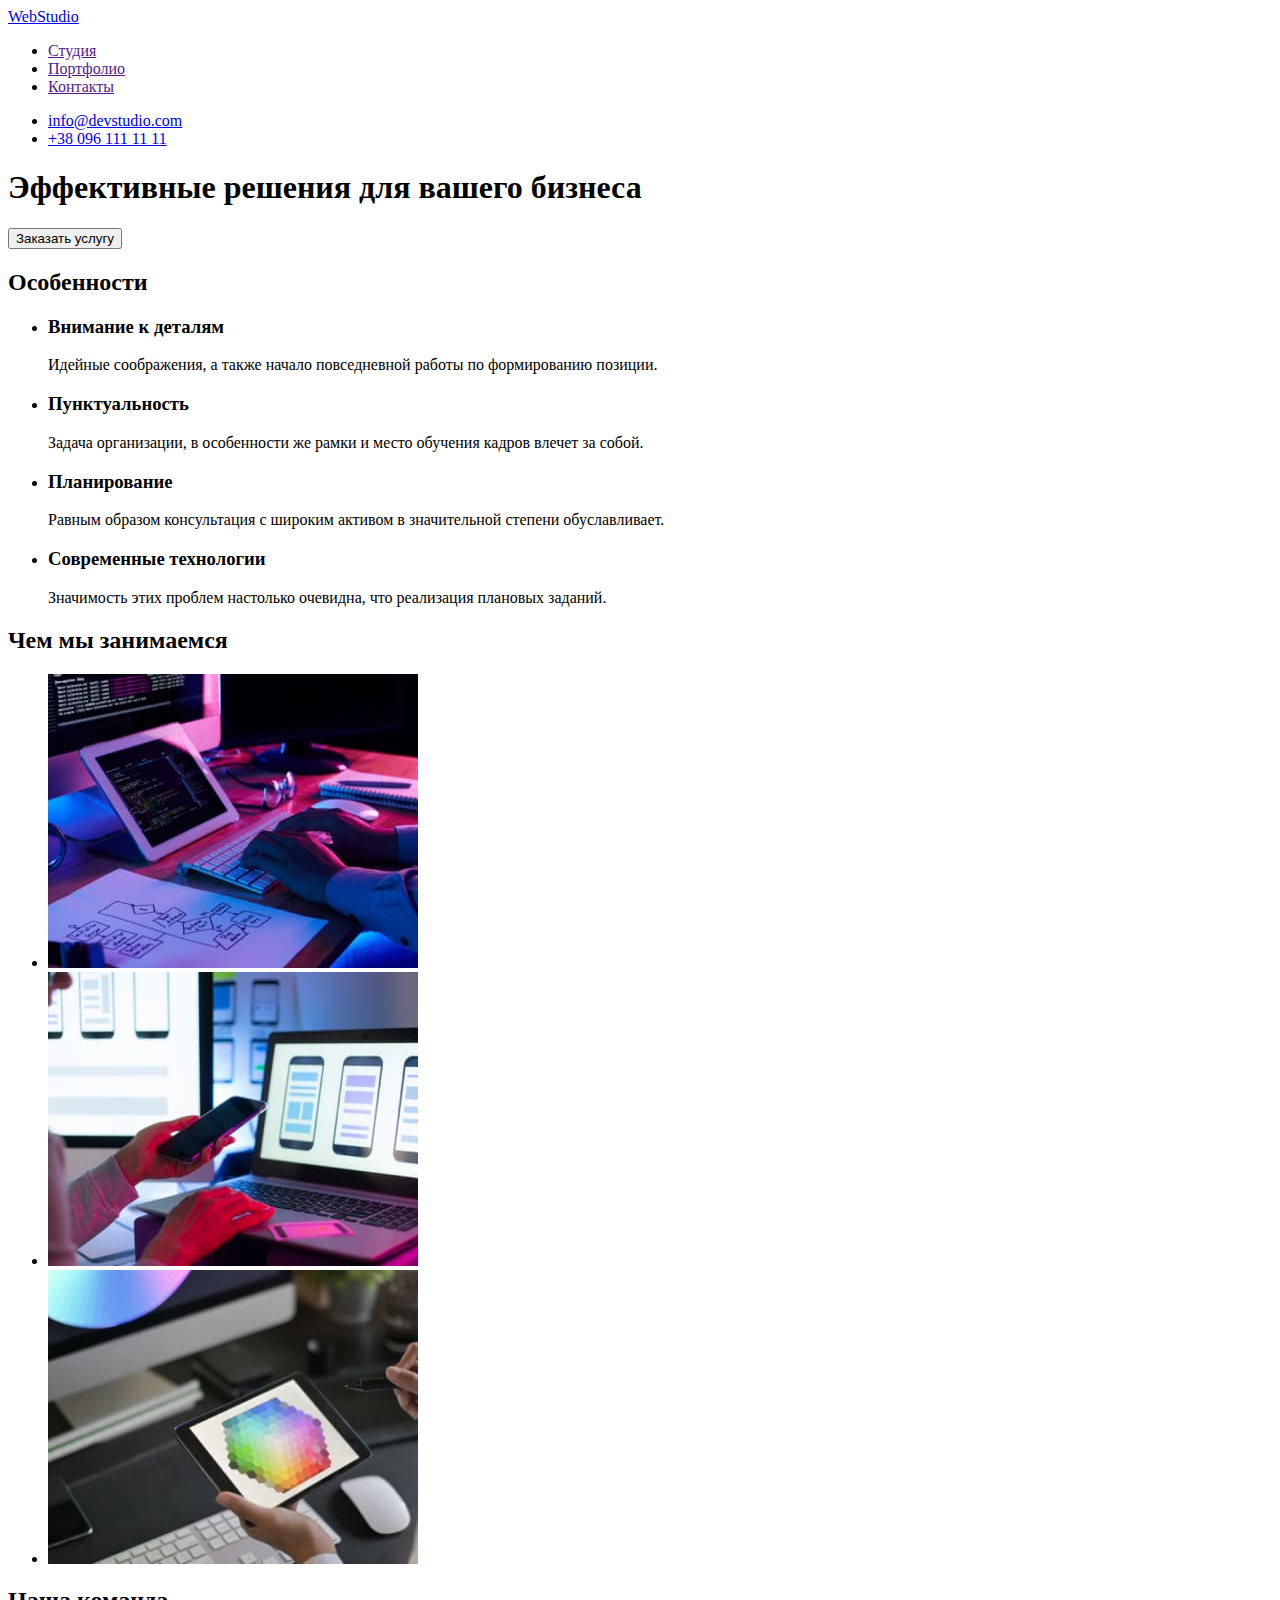
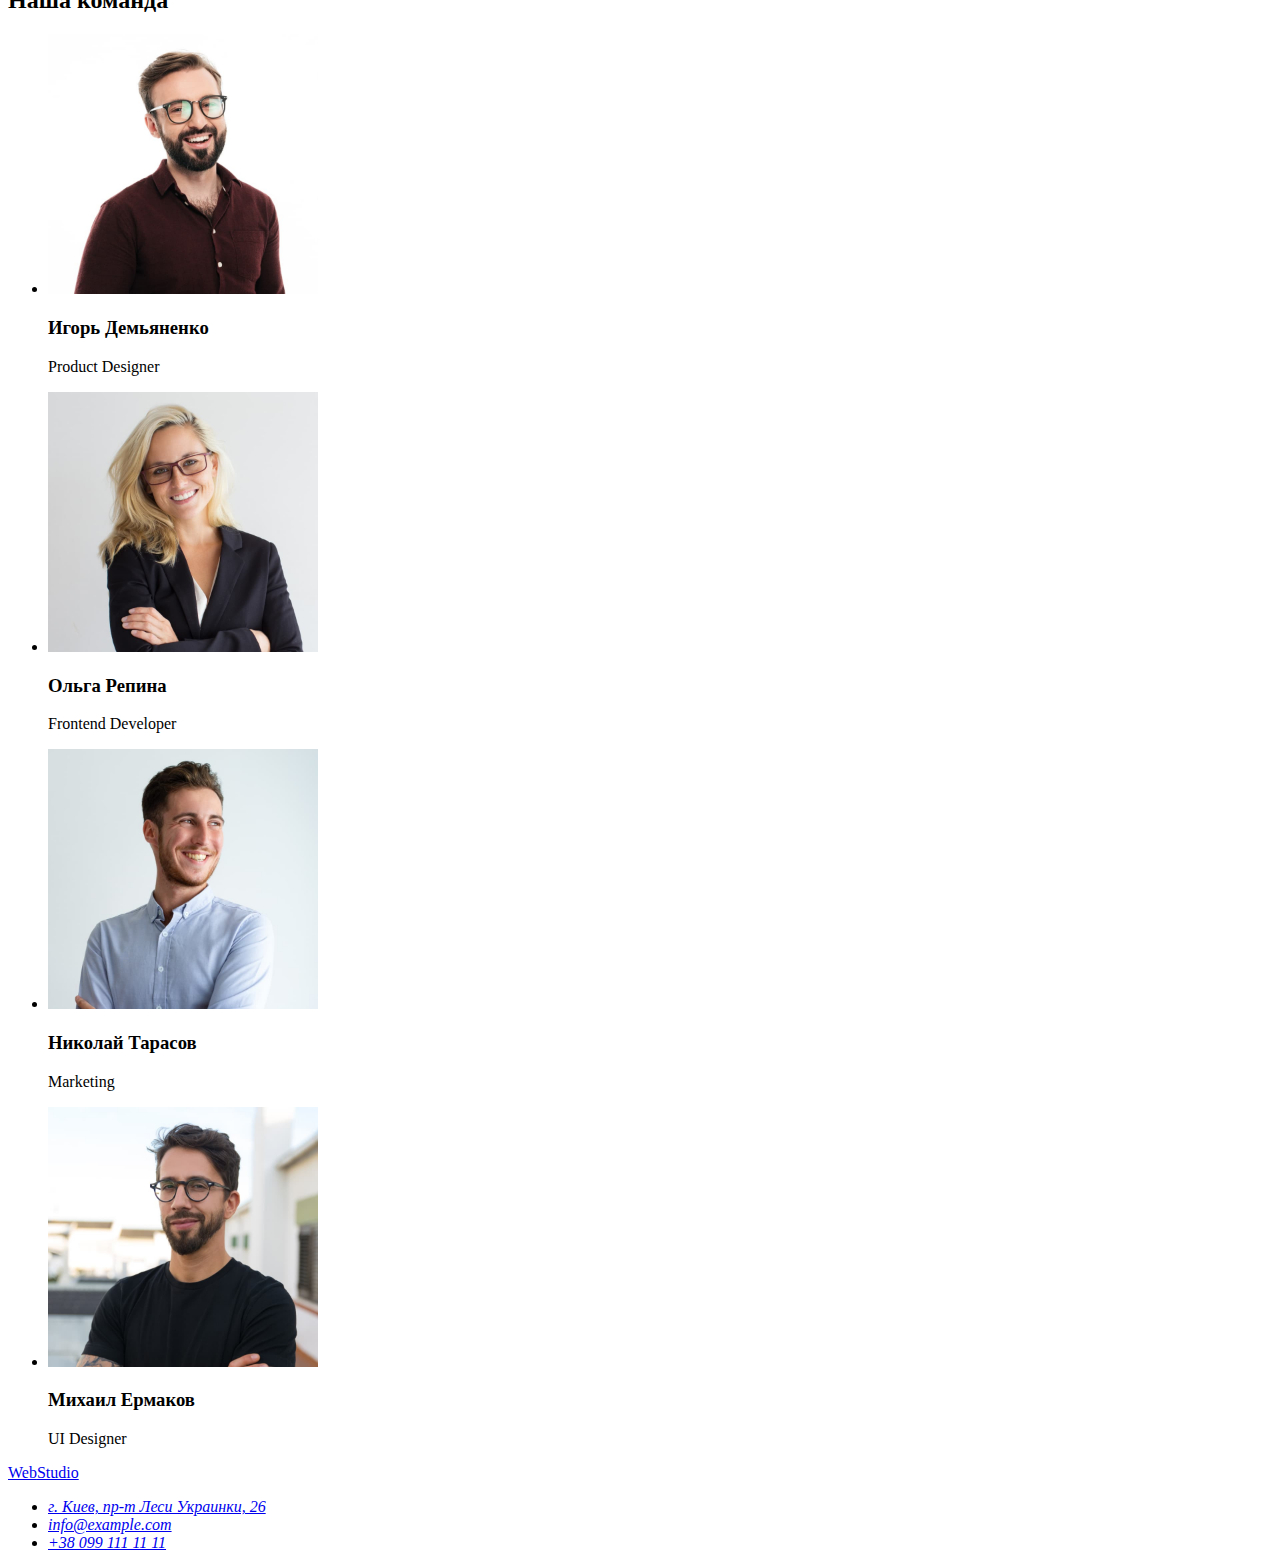
==== index.html @ dc8a2644 "clone repo and create css file" ====
<!DOCTYPE html>
<html lang="ru">
<head>
    <meta charset="UTF-8">
    <meta http-equiv="X-UA-Compatible" content="IE=edge">
    <meta name="viewport" content="width=device-width, initial-scale=1.0">
    <link rel="stylesheet" href="prettier.json">
    <title>Web Studio</title>
</head>
<body>
    <header> 
        <nav>
            <a href="./index.html"><span>Web</span>Studio</a>
            <ul>
                <li><a href="">Студия</a></li>
                <li><a href="">Портфолио</a></li>
                <li><a href="">Контакты</a></li>
            </ul>
        </nav>
        <ul>
            <li><a href="mailto:info@devstudio.com">info@devstudio.com</a></li>
            <li><a href="tel:+380961111111">+38 096 111 11 11</a></li>
        </ul>
    </header>
    <main>
        <section>
            <h1>Эффективные решения для вашего бизнеса</h1>
            <button type="button">Заказать услугу</button>
        </section>
        <section>
            <h2>Особенности</h2>
            <ul>
                <li>
                    <h3>Внимание к деталям</h3>
                    <p>Идейные соображения, а также начало повседневной работы по формированию позиции.</p>
                </li>
                <li>
                    <h3>Пунктуальность</h3>
                    <p>Задача организации, в особенности же рамки и место обучения кадров влечет за собой.</p>
                </li>
                <li>
                    <h3>Планирование</h3>
                    <p>Равным образом консультация с широким активом в значительной степени обуславливает.</p>
                </li>
                <li>
                    <h3>Современные технологии</h3>
                    <p>Значимость этих проблем настолько очевидна, что реализация плановых заданий.</p>
                </li>
            </ul>
        </section>
        <section>
            <h2>Чем мы занимаемся</h2>
            <ul>
                <li><img src="./images/img.jpg" alt="вычисления на планшете" width="370"></li>
                <li><img src="./images/img2.jpg" alt="фоткаем клавиатуру с телефона" width="370" ></li>
                <li><img src="./images/img1.jpg" alt="пентагонная палитра на планшете" width="370"></li>
            </ul>
        </section>
        <section>
            <h2>Наша команда</h2>
            <ul>
                <li>
                    <img src="./images/igor.jpg" width="270" alt="Игорь">
                    <h3>Игорь Демьяненко</h3>
                    <p lang="en">Product Designer</p>
                </li>
                <li>
                    <img src="./images/olya.jpg" width="270" alt="Оля">
                    <h3>Ольга Репина</h3>
                    <p lang="en">Frontend Developer</p>
                </li>
                <li>
                    <img src="./images/kolya.jpg" width="270" alt="Коля">
                    <h3>Николай Тарасов</h3>
                    <p lang="en">Marketing</p>
                </li>
                <li>
                    <img src="./images/misha.jpg" width="270" alt="Миша">
                    <h3>Михаил Ермаков</h3>
                    <p lang="en">UI Designer</p>
                </li>
            </ul>
        </section>
    </main>
    <footer>
        <a href="./index.html"><span>Web</span>Studio</a>
        <address>
        <ul>
            <li>
                    <a href="https://goo.gl/maps/iJpznAyeSHseySaG7" target="_blank" class="noopener" rel="noreferrer noopener nofollow" >
                г. Киев, пр-т Леси Украинки, 26</a></li>
            <li><a href="mailto:info@example.com">info@example.com</a></li>
            <li><a href="tel:+380991111111">+38 099 111 11 11</a></li>
        </ul>
    </address>
    </footer>
    
</body>
</html>
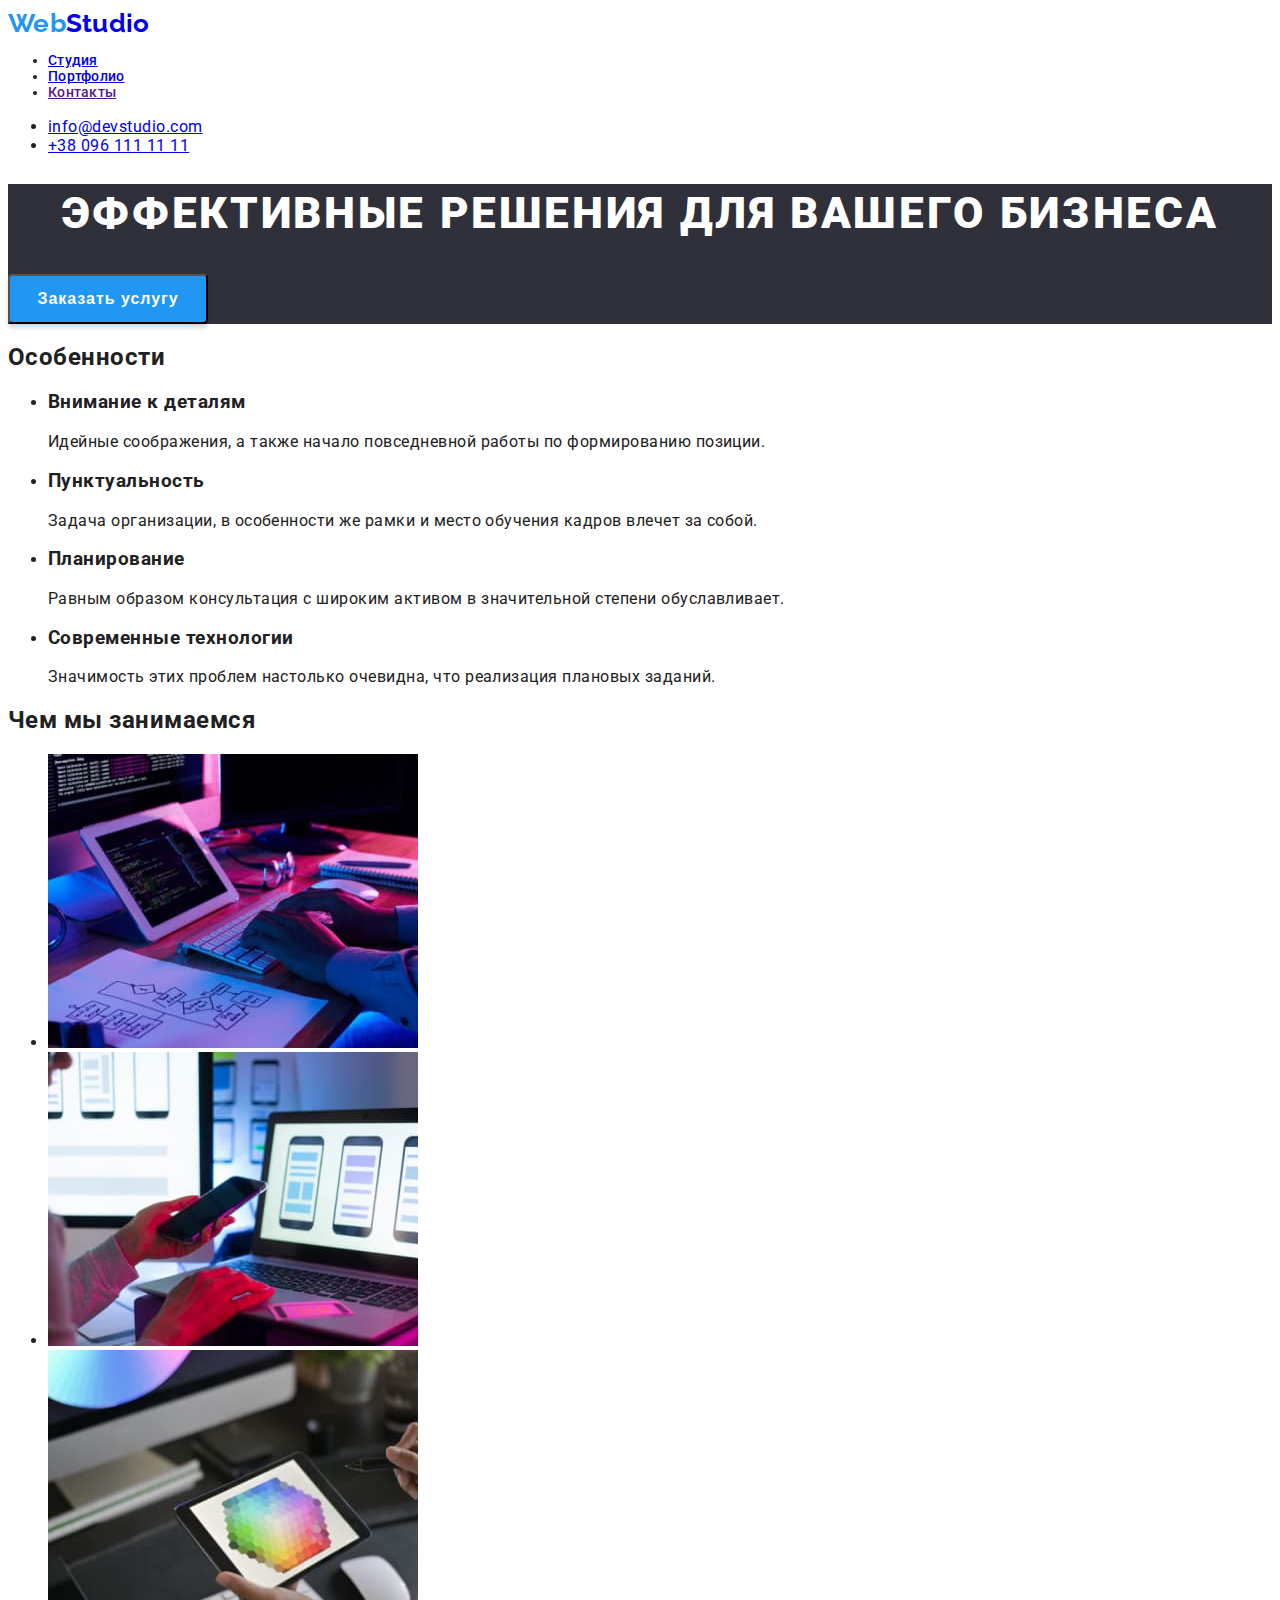
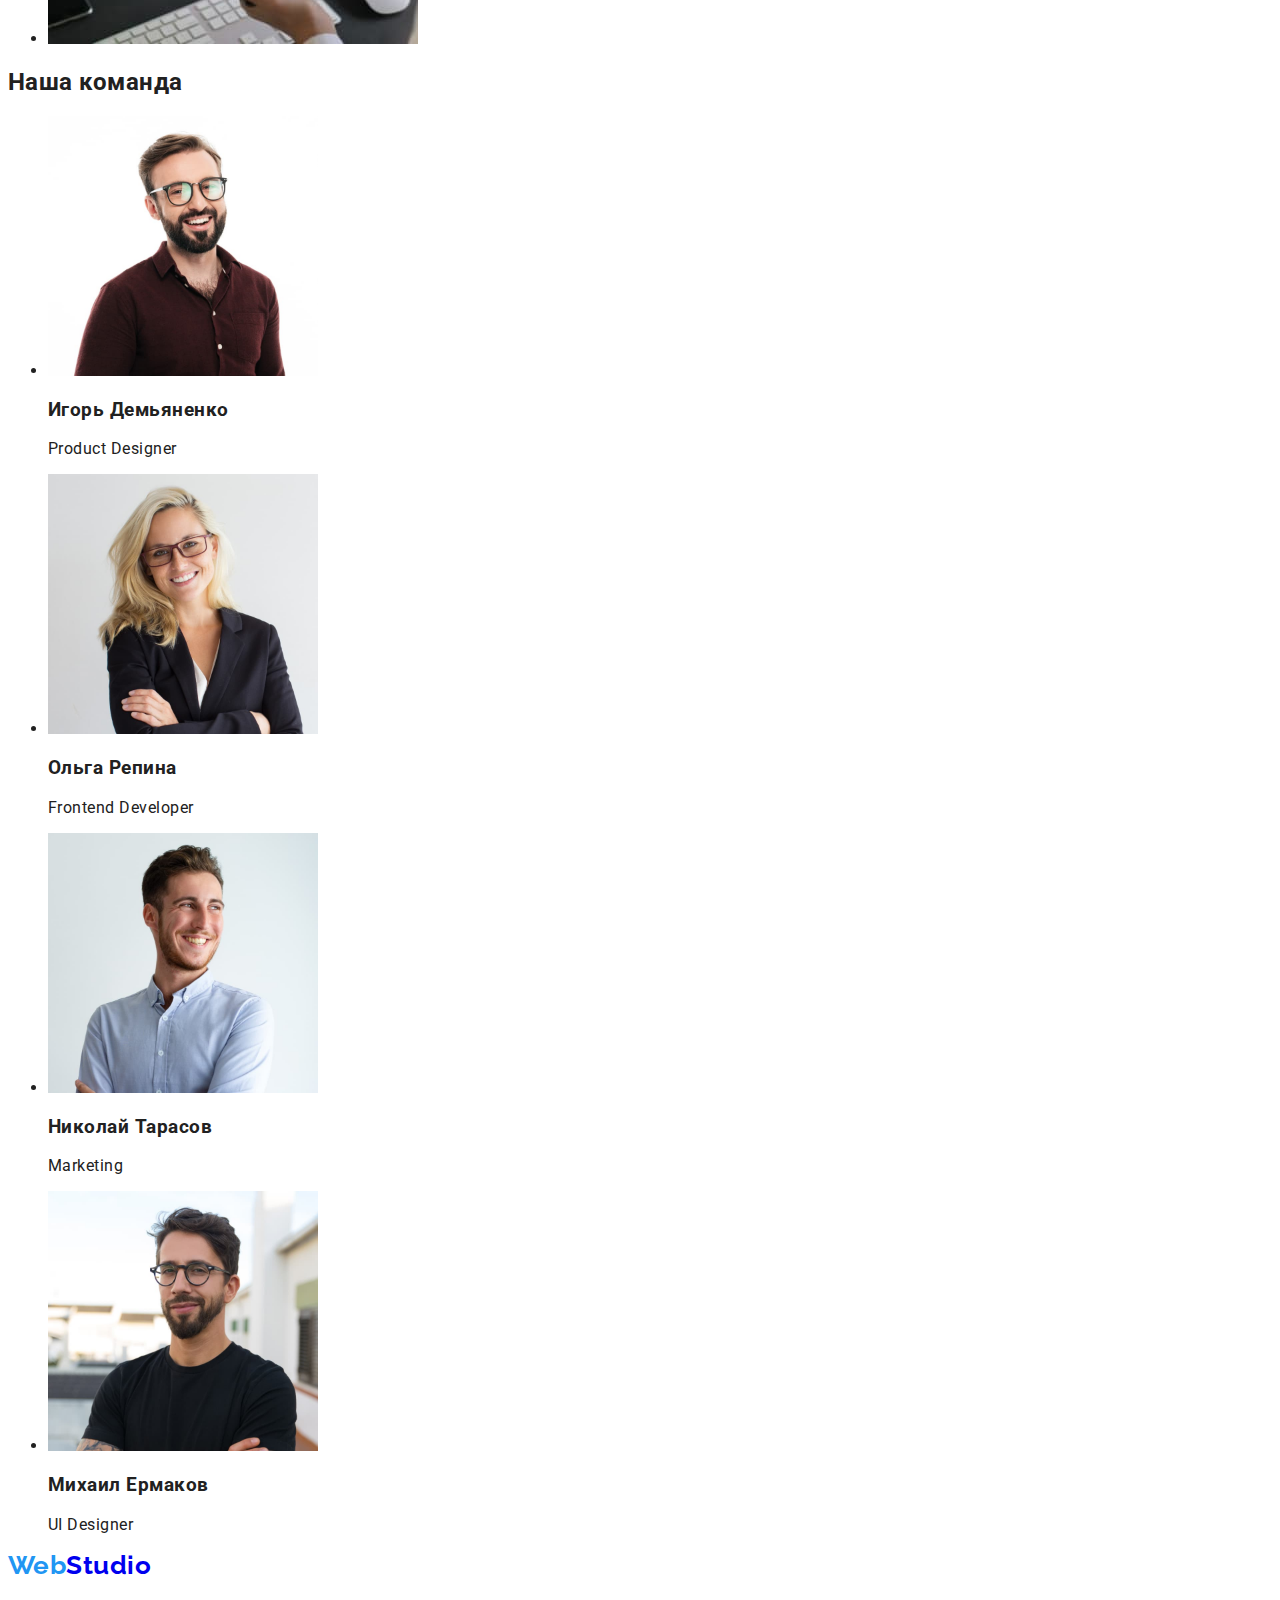
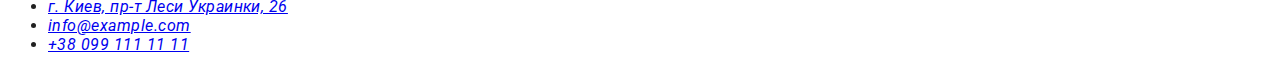
==== commit fef7ecb9: "добавив портфолио с классами, та трохи css" ====
--- a/index.html
+++ b/index.html
@@ -4,77 +4,82 @@
     <meta charset="UTF-8">
     <meta http-equiv="X-UA-Compatible" content="IE=edge">
     <meta name="viewport" content="width=device-width, initial-scale=1.0">
+    <link rel="preconnect" href="https://fonts.googleapis.com">
+    <link rel="preconnect" href="https://fonts.gstatic.com" crossorigin>
+    <link href="https://fonts.googleapis.com/css2?family=Montserrat:wght@400;700&family=Raleway:wght@700&family=Roboto:wght@400;500;700;900&display=swap" 
+    rel="stylesheet">
     <link rel="stylesheet" href="prettier.json">
+    <link rel="stylesheet" href="./css/styles.css">
     <title>Web Studio</title>
 </head>
 <body>
     <header> 
-        <nav>
-            <a href="./index.html"><span>Web</span>Studio</a>
-            <ul>
-                <li><a href="">Студия</a></li>
-                <li><a href="">Портфолио</a></li>
-                <li><a href="">Контакты</a></li>
+        <nav class="navigation">
+            <a class="logo" href="./index.html"><span class="logo-blue">Web</span>Studio</a>
+            <ul class="navigation-list list">
+                <li class="navigation-item"><a href="./index.html">Студия</a></li>
+                <li class="navigation-item"><a href="./portfolio.html">Портфолио</a></li>
+                <li class="navigation-item"><a href="">Контакты</a></li>
             </ul>
         </nav>
-        <ul>
+        <ul class="comtact-list list">
             <li><a href="mailto:info@devstudio.com">info@devstudio.com</a></li>
             <li><a href="tel:+380961111111">+38 096 111 11 11</a></li>
         </ul>
     </header>
     <main>
-        <section>
-            <h1>Эффективные решения для вашего бизнеса</h1>
-            <button type="button">Заказать услугу</button>
+        <section class="hero">
+            <h1 class="hero-title">Эффективные решения для вашего бизнеса</h1>
+            <button class="hero-btn" type="button">Заказать услугу</button>
         </section>
-        <section>
-            <h2>Особенности</h2>
-            <ul>
-                <li>
+        <section class="features">
+            <h2 class="features-title title">Особенности</h2>
+            <ul class="feateres-list">
+                <li class="features-item">
                     <h3>Внимание к деталям</h3>
                     <p>Идейные соображения, а также начало повседневной работы по формированию позиции.</p>
                 </li>
-                <li>
+                <li class="features-item">
                     <h3>Пунктуальность</h3>
                     <p>Задача организации, в особенности же рамки и место обучения кадров влечет за собой.</p>
                 </li>
-                <li>
+                <li class="features-item">
                     <h3>Планирование</h3>
                     <p>Равным образом консультация с широким активом в значительной степени обуславливает.</p>
                 </li>
-                <li>
+                <li class="features-item">
                     <h3>Современные технологии</h3>
                     <p>Значимость этих проблем настолько очевидна, что реализация плановых заданий.</p>
                 </li>
             </ul>
         </section>
-        <section>
-            <h2>Чем мы занимаемся</h2>
-            <ul>
-                <li><img src="./images/img.jpg" alt="вычисления на планшете" width="370"></li>
-                <li><img src="./images/img2.jpg" alt="фоткаем клавиатуру с телефона" width="370" ></li>
-                <li><img src="./images/img1.jpg" alt="пентагонная палитра на планшете" width="370"></li>
+        <section class="busines">
+            <h2 class="busines-title">Чем мы занимаемся</h2>
+            <ul class="busines-list">
+                <li class="busines-item"><img src="./images/img.jpg" alt="вычисления на планшете" width="370"></li>
+                <li class="busines-item"><img src="./images/img2.jpg" alt="фоткаем клавиатуру с телефона" width="370" ></li>
+                <li class="busines-item"><img src="./images/img1.jpg" alt="пентагонная палитра на планшете" width="370"></li>
             </ul>
         </section>
-        <section>
-            <h2>Наша команда</h2>
-            <ul>
-                <li>
+        <section class="team">
+            <h2 class="team-title">Наша команда</h2>
+            <ul class="team-list">
+                <li class="team-member">
                     <img src="./images/igor.jpg" width="270" alt="Игорь">
                     <h3>Игорь Демьяненко</h3>
                     <p lang="en">Product Designer</p>
                 </li>
-                <li>
+                <li class="team-member">
                     <img src="./images/olya.jpg" width="270" alt="Оля">
                     <h3>Ольга Репина</h3>
                     <p lang="en">Frontend Developer</p>
                 </li>
-                <li>
+                <li class="team-member">
                     <img src="./images/kolya.jpg" width="270" alt="Коля">
                     <h3>Николай Тарасов</h3>
                     <p lang="en">Marketing</p>
                 </li>
-                <li>
+                <li class="team-member">
                     <img src="./images/misha.jpg" width="270" alt="Миша">
                     <h3>Михаил Ермаков</h3>
                     <p lang="en">UI Designer</p>
@@ -83,14 +88,14 @@
         </section>
     </main>
     <footer>
-        <a href="./index.html"><span>Web</span>Studio</a>
+        <a class="logo" href="./index.html"><span class="logo-blue">Web</span>Studio</a>
         <address>
-        <ul>
-            <li>
-                    <a href="https://goo.gl/maps/iJpznAyeSHseySaG7" target="_blank" class="noopener" rel="noreferrer noopener nofollow" >
+        <ul class="adress-list">
+            <li class="adress-item">
+                <a href="https://goo.gl/maps/iJpznAyeSHseySaG7" target="_blank" class="noopener" rel="noreferrer noopener nofollow" >
                 г. Киев, пр-т Леси Украинки, 26</a></li>
-            <li><a href="mailto:info@example.com">info@example.com</a></li>
-            <li><a href="tel:+380991111111">+38 099 111 11 11</a></li>
+            <li class="adress-item"><a href="mailto:info@example.com">info@example.com</a></li>
+            <li class="adress-item"><a href="tel:+380991111111">+38 099 111 11 11</a></li>
         </ul>
     </address>
     </footer>
--- a/css/styles.css
+++ b/css/styles.css
@@ -0,0 +1,96 @@
+:root {
+    --secondary-color: #757575;
+    --prime-color: #212121;
+    --accent-color: #2196F3;
+    --background-color: #ffffff;
+}
+
+body {
+    font-family:Roboto,'Raleway', sans-serif;
+    color: var(--prime-color);
+    background-color: var(--background-color);
+    letter-spacing: 0.03em;
+}
+
+.logo { 
+text-decoration: none;
+font-family: "Raleway";
+font-weight: 700;
+font-size: 26px;
+line-height: 1.19;
+}
+
+.navigation,
+.navigation-list {
+    font-weight: 500;
+    font-size: 14px;
+    line-height: 1.14;
+    letter-spacing: 0.02em;
+}
+.logo-blue {
+    color: var(--accent-color);
+}
+
+.navigation-item {
+}
+.comtact-list {
+}
+.hero { 
+    background-color:#2F303A;
+}
+.hero-title {
+font-style: normal;
+font-weight: 900;
+font-size: 44px;
+line-height: 1.36;
+
+text-align: center;
+letter-spacing: 0.06em;
+text-transform: uppercase;
+color: #FFFFFF;
+}
+.hero-btn {
+    width: 200px;
+    height: 50px;
+    left: 700px;
+    top: 430px;
+    background: var(--accent-color);
+    box-shadow: 0px 4px 4px rgba(0, 0, 0, 0.15);
+    border-radius: 4px;
+
+    font-weight: 700;
+    font-size: 16px;
+    line-height: 1.88px;
+    letter-spacing: 0.06em;
+    color: #FFFFFF;
+}
+.features {
+}
+.features-title {
+}
+.title {
+}
+.feateres-list {
+}
+.features-item {
+}
+.busines {
+}
+.busines-title {
+}
+.busines-list {
+}
+.busines-item {
+}
+.team {
+}
+.team-title {
+}
+.team-list {
+}
+.team-member {
+}
+.adress-list {
+}
+.adress-item {
+}
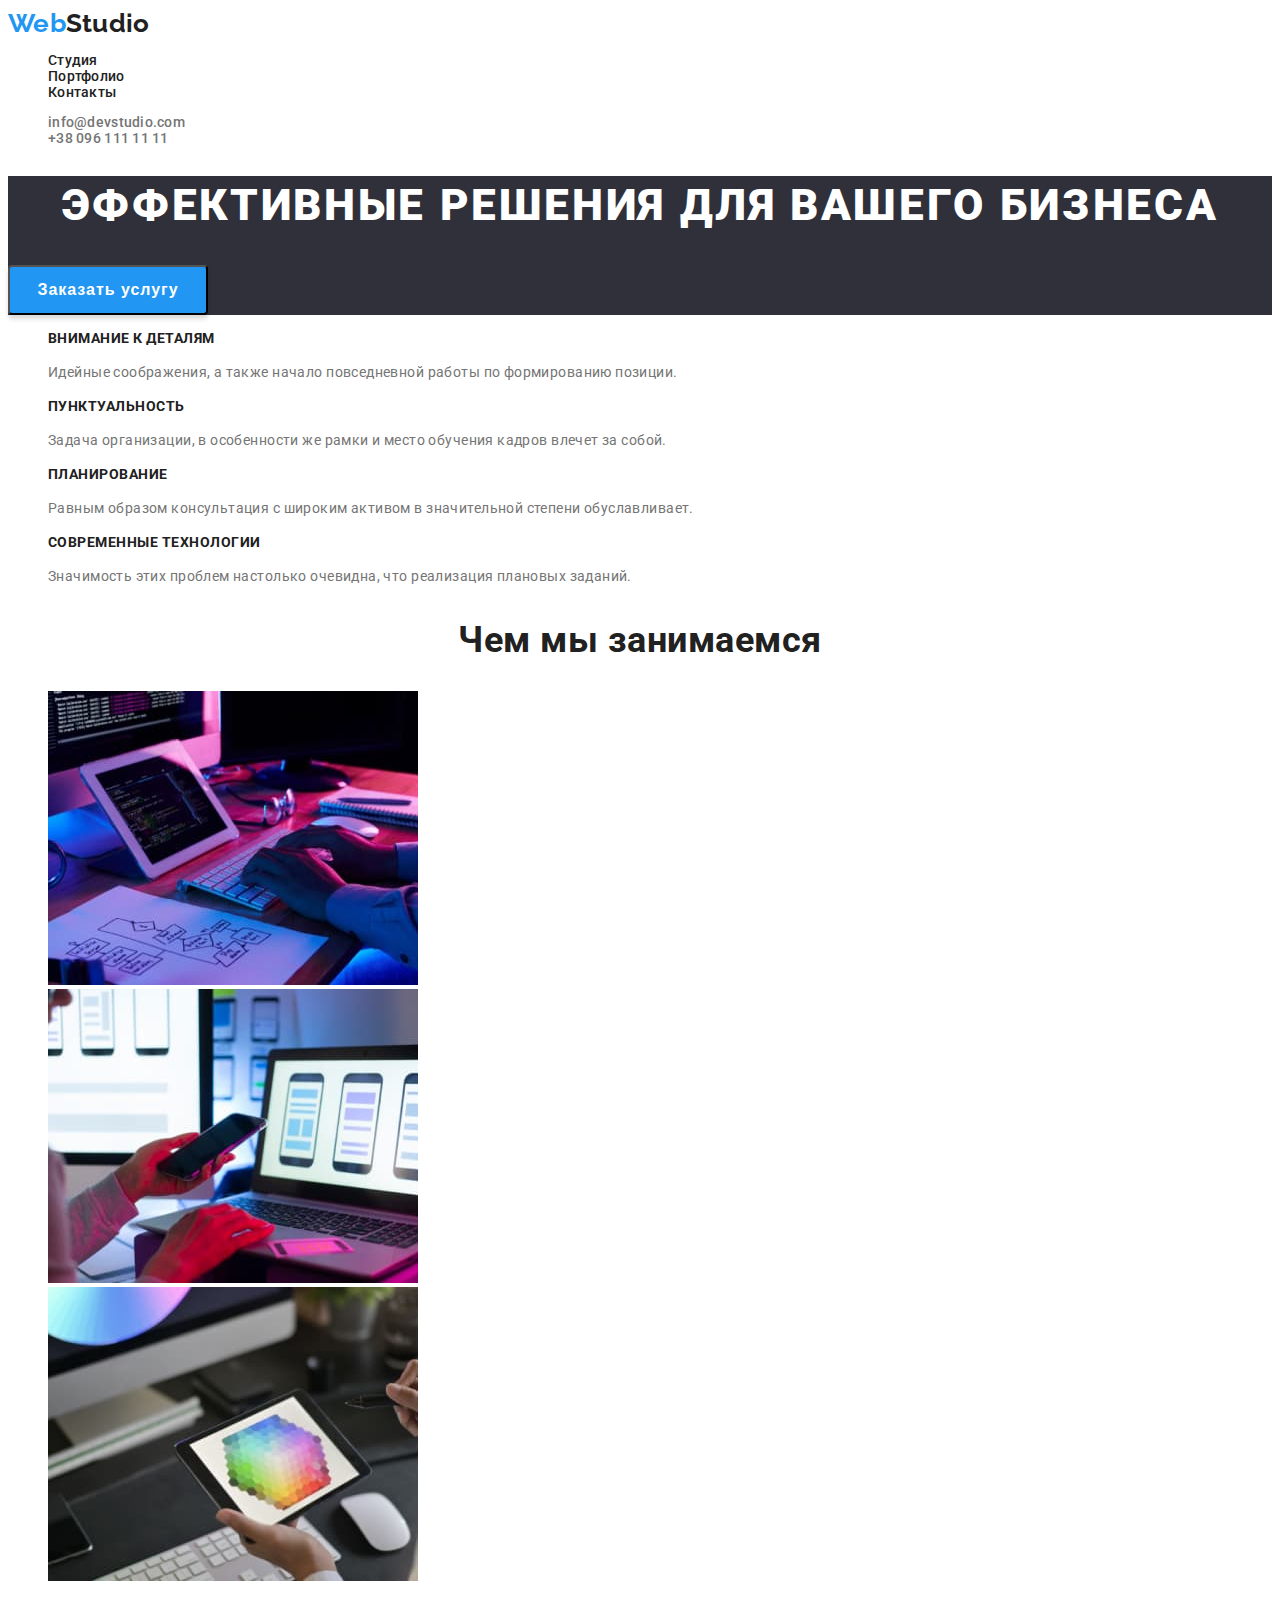
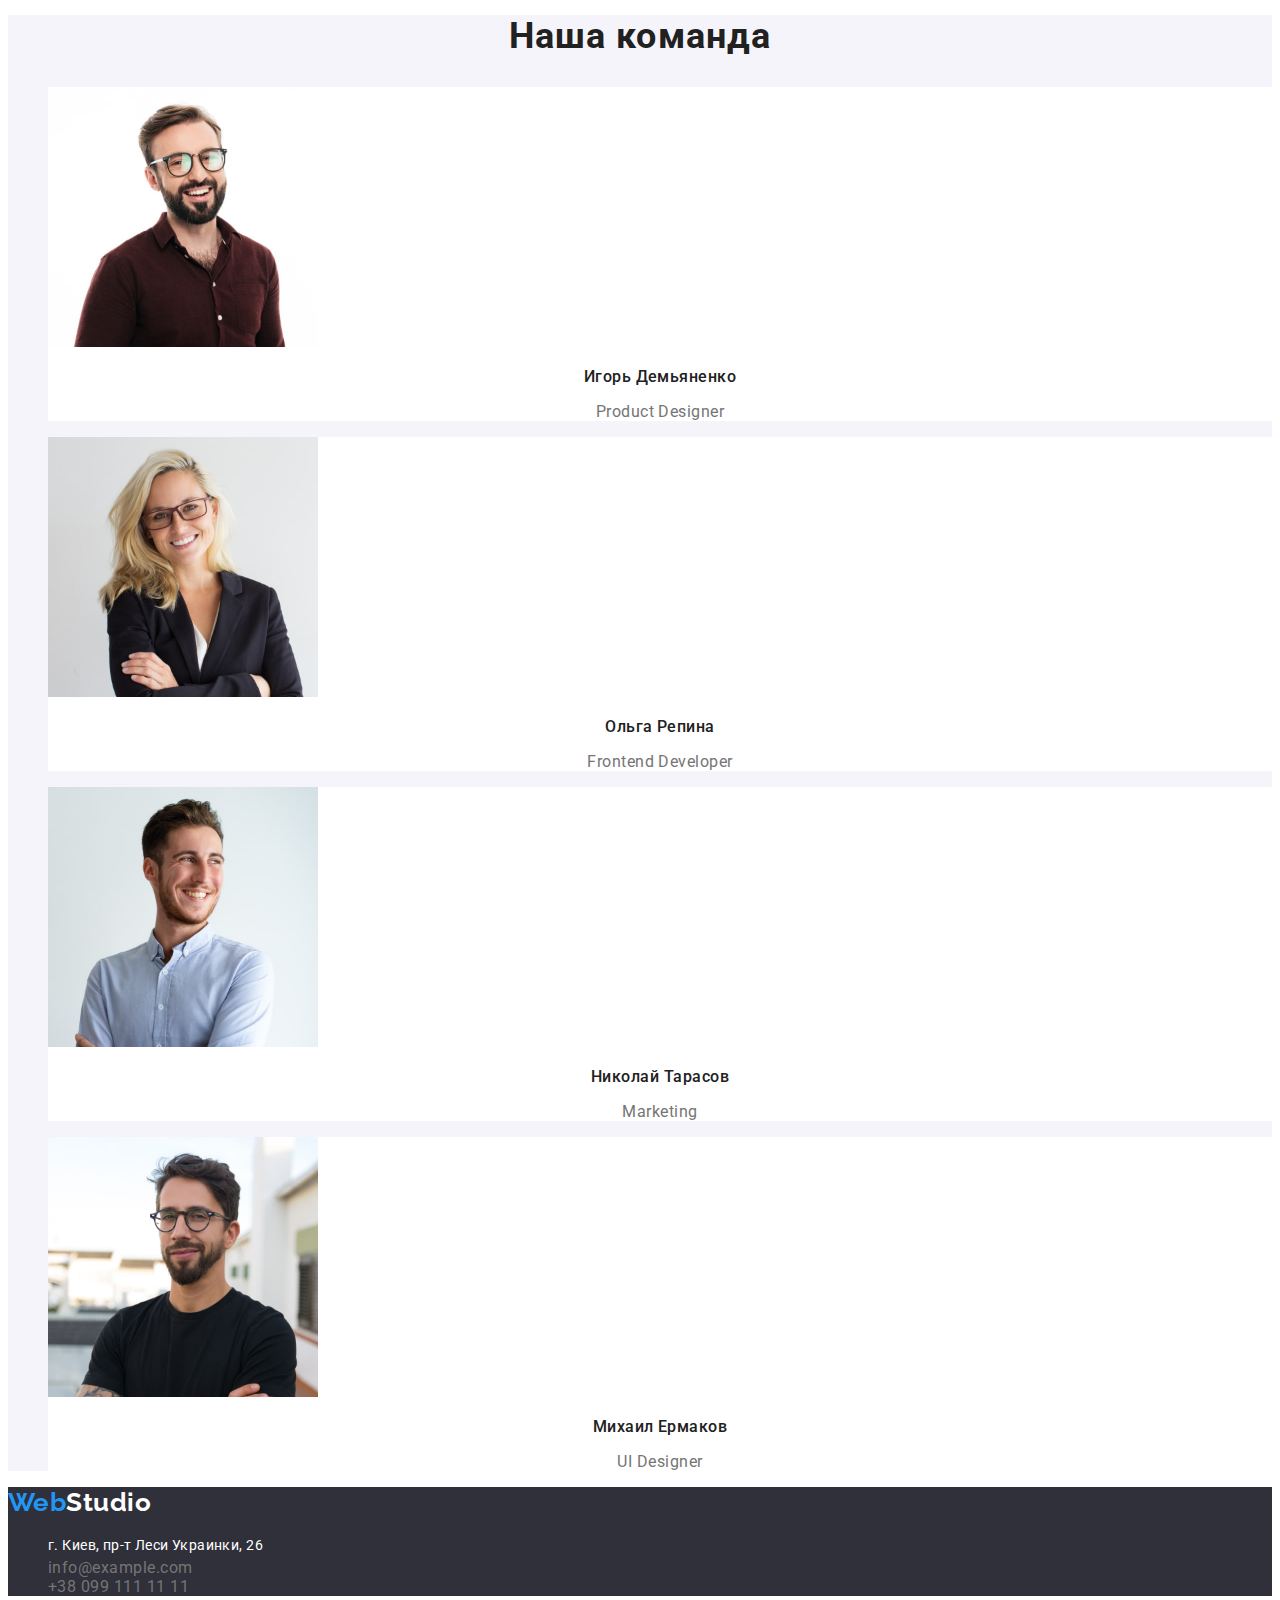
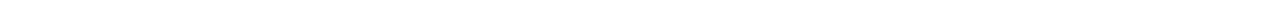
==== commit cc811c72: "finish homework" ====
--- a/index.html
+++ b/index.html
@@ -17,14 +17,14 @@
         <nav class="navigation">
             <a class="logo" href="./index.html"><span class="logo-blue">Web</span>Studio</a>
             <ul class="navigation-list list">
-                <li class="navigation-item"><a href="./index.html">Студия</a></li>
-                <li class="navigation-item"><a href="./portfolio.html">Портфолио</a></li>
-                <li class="navigation-item"><a href="">Контакты</a></li>
+                <li class="navigation-item"><a class="link" href="./index.html">Студия</a></li>
+                <li class="navigation-item"><a class="link" href="./portfolio.html">Портфолио</a></li>
+                <li class="navigation-item"><a class="link" href="">Контакты</a></li>
             </ul>
         </nav>
         <ul class="comtact-list list">
-            <li><a href="mailto:info@devstudio.com">info@devstudio.com</a></li>
-            <li><a href="tel:+380961111111">+38 096 111 11 11</a></li>
+            <li><a class="link" href="mailto:info@devstudio.com">info@devstudio.com</a></li>
+            <li><a class="link" href="tel:+380961111111">+38 096 111 11 11</a></li>
         </ul>
     </header>
     <main>
@@ -33,23 +33,23 @@
             <button class="hero-btn" type="button">Заказать услугу</button>
         </section>
         <section class="features">
-            <h2 class="features-title title">Особенности</h2>
+            <h2 class="visually-hidden">Особенности</h2>
             <ul class="feateres-list">
                 <li class="features-item">
-                    <h3>Внимание к деталям</h3>
-                    <p>Идейные соображения, а также начало повседневной работы по формированию позиции.</p>
+                    <h3 class="features-title">Внимание к деталям</h3>
+                    <p class="features-text">Идейные соображения, а также начало повседневной работы по формированию позиции.</p>
                 </li>
                 <li class="features-item">
-                    <h3>Пунктуальность</h3>
-                    <p>Задача организации, в особенности же рамки и место обучения кадров влечет за собой.</p>
+                    <h3 class="features-title">Пунктуальность</h3>
+                    <p class="features-text">Задача организации, в особенности же рамки и место обучения кадров влечет за собой.</p>
                 </li>
                 <li class="features-item">
-                    <h3>Планирование</h3>
-                    <p>Равным образом консультация с широким активом в значительной степени обуславливает.</p>
+                    <h3 class="features-title">Планирование</h3>
+                    <p class="features-text">Равным образом консультация с широким активом в значительной степени обуславливает.</p>
                 </li>
                 <li class="features-item">
-                    <h3>Современные технологии</h3>
-                    <p>Значимость этих проблем настолько очевидна, что реализация плановых заданий.</p>
+                    <h3 class="features-title">Современные технологии</h3>
+                    <p class="features-text">Значимость этих проблем настолько очевидна, что реализация плановых заданий.</p>
                 </li>
             </ul>
         </section>
@@ -66,23 +66,23 @@
             <ul class="team-list">
                 <li class="team-member">
                     <img src="./images/igor.jpg" width="270" alt="Игорь">
-                    <h3>Игорь Демьяненко</h3>
-                    <p lang="en">Product Designer</p>
+                    <h3 class="team-member-name">Игорь Демьяненко</h3>
+                    <p class="team-position" lang="en">Product Designer</p>
                 </li>
                 <li class="team-member">
                     <img src="./images/olya.jpg" width="270" alt="Оля">
-                    <h3>Ольга Репина</h3>
-                    <p lang="en">Frontend Developer</p>
+                    <h3 class="team-member-name">Ольга Репина</h3>
+                    <p class="team-position" lang="en">Frontend Developer</p>
                 </li>
                 <li class="team-member">
                     <img src="./images/kolya.jpg" width="270" alt="Коля">
-                    <h3>Николай Тарасов</h3>
-                    <p lang="en">Marketing</p>
+                    <h3 class="team-member-name">Николай Тарасов</h3>
+                    <p class="team-position" lang="en">Marketing</p>
                 </li>
                 <li class="team-member">
                     <img src="./images/misha.jpg" width="270" alt="Миша">
-                    <h3>Михаил Ермаков</h3>
-                    <p lang="en">UI Designer</p>
+                    <h3 class="team-member-name">Михаил Ермаков</h3>
+                    <p class="team-position" lang="en">UI Designer</p>
                 </li>
             </ul>
         </section>
@@ -91,11 +91,11 @@
         <a class="logo" href="./index.html"><span class="logo-blue">Web</span>Studio</a>
         <address>
         <ul class="adress-list">
-            <li class="adress-item">
-                <a href="https://goo.gl/maps/iJpznAyeSHseySaG7" target="_blank" class="noopener" rel="noreferrer noopener nofollow" >
+            <li class="adress-item adress">
+                <a class="link" href="https://goo.gl/maps/iJpznAyeSHseySaG7" target="_blank" rel="noreferrer noopener nofollow" >
                 г. Киев, пр-т Леси Украинки, 26</a></li>
-            <li class="adress-item"><a href="mailto:info@example.com">info@example.com</a></li>
-            <li class="adress-item"><a href="tel:+380991111111">+38 099 111 11 11</a></li>
+            <li class="adress-item"><a class="link" href="mailto:info@example.com">info@example.com</a></li>
+            <li class="adress-item"><a class="link" href="tel:+380991111111">+38 099 111 11 11</a></li>
         </ul>
     </address>
     </footer>
--- a/css/styles.css
+++ b/css/styles.css
@@ -6,11 +6,13 @@
 }
 
 body {
-    font-family:Roboto,'Raleway', sans-serif;
+    font-family:Roboto, sans-serif;
     color: var(--prime-color);
     background-color: var(--background-color);
     letter-spacing: 0.03em;
 }
+
+/* Header */
 
 .logo { 
 text-decoration: none;
@@ -18,10 +20,12 @@
 font-weight: 700;
 font-size: 26px;
 line-height: 1.19;
+color: #212121;
 }
 
 .navigation,
 .navigation-list {
+    list-style: none;
     font-weight: 500;
     font-size: 14px;
     line-height: 1.14;
@@ -31,10 +35,33 @@
     color: var(--accent-color);
 }
 
-.navigation-item {
-}
+.link {
+    text-decoration: none;
+    color: var(--secondary-color);
+    
+}
+
+.navigation-item>.link {
+    color: var(--prime-color);
+}
+
+.link:hover,
+.link:focus {
+    color: var(--accent-color);
+}
+
+
 .comtact-list {
-}
+    list-style: none;
+    font-weight: 500;
+    font-size: 14px;
+    line-height: 1.14;
+    letter-spacing: 0.02em;
+
+    color: var(--secondary-color);
+}
+
+/* -----------------------------------------------Hero */
 .hero { 
     background-color:#2F303A;
 }
@@ -60,37 +87,163 @@
 
     font-weight: 700;
     font-size: 16px;
-    line-height: 1.88px;
+    line-height: 1.88;
     letter-spacing: 0.06em;
     color: #FFFFFF;
-}
-.features {
+
+    cursor: pointer;
+}
+.hero-btn:hover,
+.hero-btn:focus {
+    background-color: #188CE8;
+}
+
+/* ---------------------------------------------------features */
+.features { 
+}
+.visually-hidden {
+        position: absolute;
+        white-space: nowrap;
+        width: 1px;
+        height: 1px;
+        overflow: hidden;
+        border: 0;
+        padding: 0;
+        clip: rect(0 0 0 0);
+        clip-path: inset(50%);
+        margin: -1px;
 }
 .features-title {
-}
-.title {
+    font-weight: 700;
+    font-size: 14px;
+    line-height: 1.14;
+    text-transform: uppercase;
 }
 .feateres-list {
-}
-.features-item {
-}
+    list-style: none ;
+}
+.features-text {
+    font-size: 14px;
+    line-height: 1.71;
+    letter-spacing: 0.03em;
+    color: var(--secondary-color);
+}
+
+/* -----------------------------------------------------Чем мы занимаемся */
 .busines {
 }
 .busines-title {
+    font-weight: 700;
+    font-size: 36px;
+    line-height: 1.17;
+    text-align: center;
 }
 .busines-list {
 }
 .busines-item {
-}
-.team {
+    list-style: none;
+}
+
+/* ---------------------------------------------------------team */
+.team { 
+    background-color: 
+    #F5F4FA;
 }
 .team-title {
+    font-style: normal;
+    font-weight: 700;
+    font-size: 36px;
+    line-height: 1.17;
+    text-align: center;
+    letter-spacing: 0.03em;
+
+    color: var(--prime-color);
+
 }
 .team-list {
+    list-style: none;
 }
 .team-member {
-}
-.adress-list {
-}
-.adress-item {
-}
+    background-color: var(--background-color);
+}
+.team-member-name {
+    font-weight: 500;
+    font-size: 16px;
+    line-height: 1.19;
+    text-align: center;
+    color: var(--prime-color);
+}
+
+.team-position {
+font-size: 16px;
+line-height: 1.19;
+text-align: center;
+color: var(--secondary-color);
+}
+ /* ------------------------------------------------------------------footer */
+footer {
+    background-color: #2F303A;
+}
+address {
+    font-style: normal;
+}
+.adress-list { 
+    list-style: none;
+    
+}
+.adress>.link {
+    font-size: 14px;
+    line-height: 1.71;
+    letter-spacing: 0.03em;
+    color: #FFFFFF;
+}
+footer .logo {
+    color: #FFFFFF;
+}
+
+/* =================================================Portfolio */
+
+.portfolio-title {
+    font-weight: 700;
+    font-size: 18px;
+    line-height: 2;
+    letter-spacing: 0.06em;
+    color: var(--prime-color);
+}
+
+.portfolio-list,
+.filter-list {
+    text-decoration: none;
+    list-style: none;
+}
+
+.filter-btn {
+font-family: 'Roboto';
+font-weight: 500;
+font-size: 16px;
+line-height: 1.62;
+text-align: center;
+letter-spacing: 0.03em;
+color: var(--prime-color);
+
+width: 73px;
+    height: 38px;
+    left: 495px;
+    top: 174px;
+
+    cursor: pointer;
+}
+.filter-btn:hover,
+.filter-btn:focus {
+    width: 73px;
+    height: 38px;
+    left: 495px;
+    top: 174px;
+
+    color: #ffffff;
+    background: #2196F3;
+/* shadow-middle */
+
+box-shadow: 0px 3px 1px rgba(0, 0, 0, 0.1), 0px 1px 2px rgba(0, 0, 0, 0.08), 0px 2px 2px rgba(0, 0, 0, 0.12);
+border-radius: 4px;
+}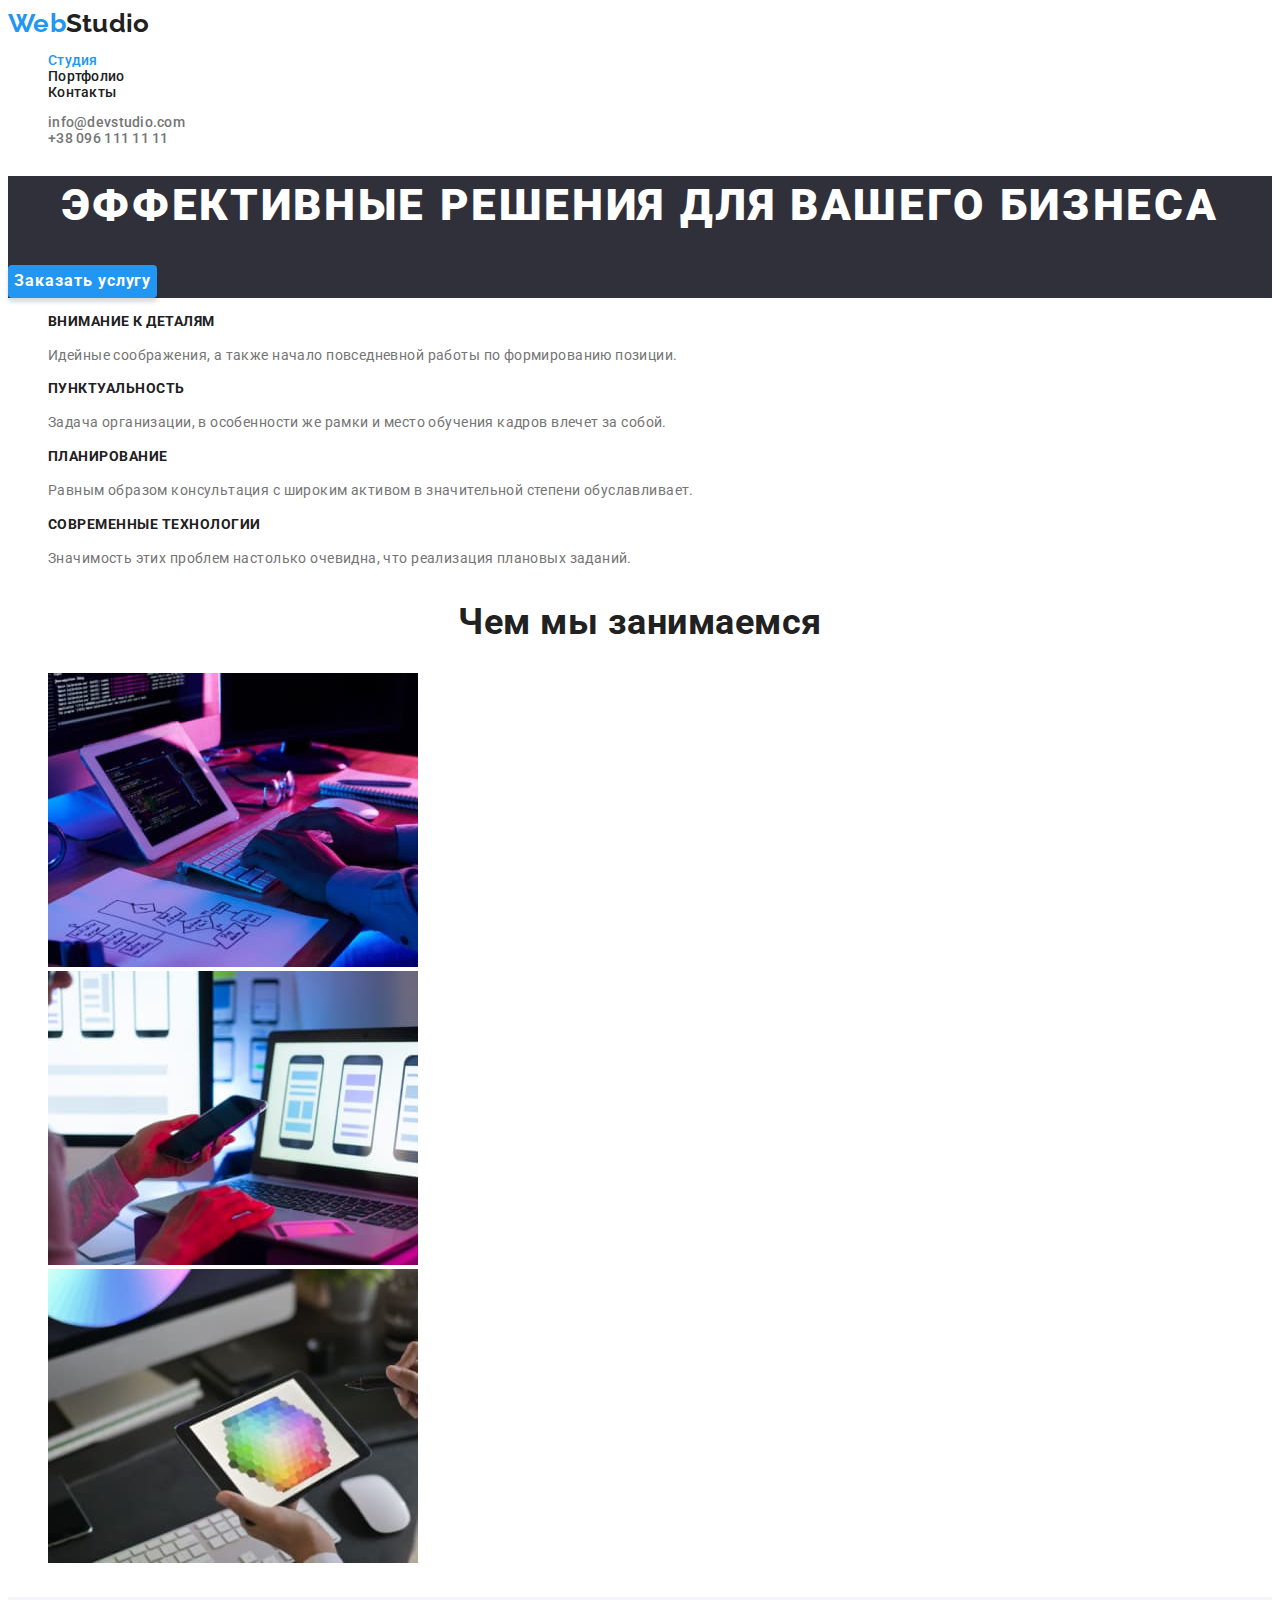
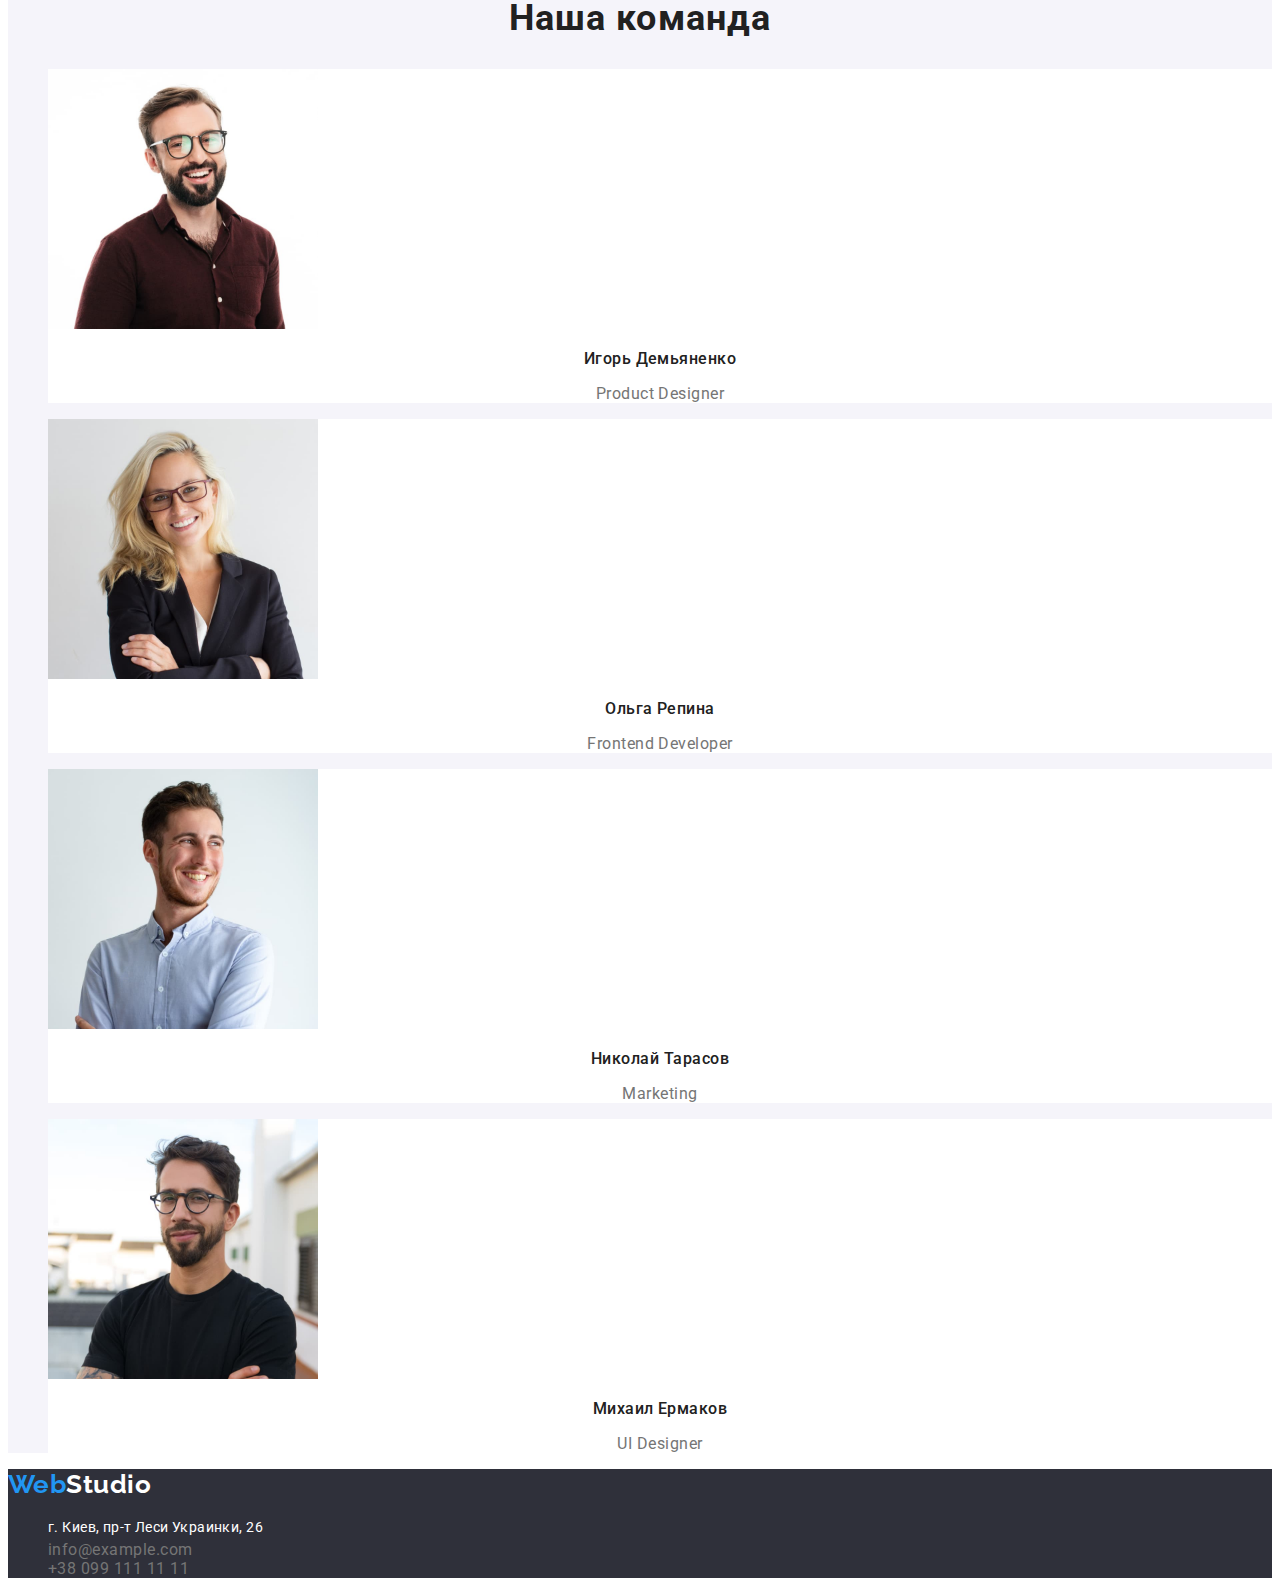
==== commit 7d7513d6: "fix after mentor check" ====
--- a/index.html
+++ b/index.html
@@ -17,7 +17,7 @@
         <nav class="navigation">
             <a class="logo" href="./index.html"><span class="logo-blue">Web</span>Studio</a>
             <ul class="navigation-list list">
-                <li class="navigation-item"><a class="link" href="./index.html">Студия</a></li>
+                <li class="navigation-item"><a class="link curent" href="./index.html">Студия</a></li>
                 <li class="navigation-item"><a class="link" href="./portfolio.html">Портфолио</a></li>
                 <li class="navigation-item"><a class="link" href="">Контакты</a></li>
             </ul>
--- a/css/styles.css
+++ b/css/styles.css
@@ -15,12 +15,12 @@
 /* Header */
 
 .logo { 
-text-decoration: none;
-font-family: "Raleway";
-font-weight: 700;
-font-size: 26px;
-line-height: 1.19;
-color: #212121;
+    text-decoration: none;
+    font-family: "Raleway";
+    font-weight: 700;
+    font-size: 26px;
+    line-height: 1.19;
+    color: #212121;
 }
 
 .navigation,
@@ -43,6 +43,10 @@
 
 .navigation-item>.link {
     color: var(--prime-color);
+}
+
+.navigation-item>.curent {
+    color: var(--accent-color);
 }
 
 .link:hover,
@@ -65,25 +69,22 @@
 .hero { 
     background-color:#2F303A;
 }
-.hero-title {
-font-style: normal;
-font-weight: 900;
-font-size: 44px;
-line-height: 1.36;
-
-text-align: center;
-letter-spacing: 0.06em;
-text-transform: uppercase;
-color: #FFFFFF;
+.hero-title {    
+    font-style: normal;    
+    font-weight: 900;    
+    font-size: 44px;    
+    line-height: 1.36;
+    text-align: center;    
+    letter-spacing: 0.06em;    
+    text-transform: uppercase;    
+    color: #FFFFFF;
 }
 .hero-btn {
-    width: 200px;
-    height: 50px;
-    left: 700px;
-    top: 430px;
+    font-family: inherit;
     background: var(--accent-color);
     box-shadow: 0px 4px 4px rgba(0, 0, 0, 0.15);
     border-radius: 4px;
+    border: none;
 
     font-weight: 700;
     font-size: 16px;
@@ -102,16 +103,16 @@
 .features { 
 }
 .visually-hidden {
-        position: absolute;
-        white-space: nowrap;
-        width: 1px;
-        height: 1px;
-        overflow: hidden;
-        border: 0;
-        padding: 0;
-        clip: rect(0 0 0 0);
-        clip-path: inset(50%);
-        margin: -1px;
+    position: absolute;
+    white-space: nowrap;
+    width: 1px;
+    height: 1px;
+    overflow: hidden;
+    border: 0;
+    padding: 0;
+    clip: rect(0 0 0 0);
+    clip-path: inset(50%);
+    margin: -1px;
 }
 .features-title {
     font-weight: 700;
@@ -150,7 +151,6 @@
     #F5F4FA;
 }
 .team-title {
-    font-style: normal;
     font-weight: 700;
     font-size: 36px;
     line-height: 1.17;
@@ -175,10 +175,9 @@
 }
 
 .team-position {
-font-size: 16px;
-line-height: 1.19;
-text-align: center;
-color: var(--secondary-color);
+    line-height: 1.19;
+    text-align: center;
+    color: var(--secondary-color);
 }
  /* ------------------------------------------------------------------footer */
 footer {
@@ -211,6 +210,13 @@
     color: var(--prime-color);
 }
 
+.portfolio-text {
+font-size: 16px;
+line-height: 1.88;
+letter-spacing: 0.03em;
+color: var(--secondary-color);
+}
+
 .portfolio-list,
 .filter-list {
     text-decoration: none;
@@ -218,32 +224,22 @@
 }
 
 .filter-btn {
-font-family: 'Roboto';
-font-weight: 500;
-font-size: 16px;
-line-height: 1.62;
-text-align: center;
-letter-spacing: 0.03em;
-color: var(--prime-color);
-
-width: 73px;
-    height: 38px;
-    left: 495px;
-    top: 174px;
+    font-family: inherit;
+    font-weight: 500;
+    font-size: 16px;
+    line-height: 1.62;
+    text-align: center;
+    letter-spacing: 0.03em;
+    color: var(--prime-color);
+    border-radius: 4px;
+    border: none;
 
     cursor: pointer;
 }
 .filter-btn:hover,
 .filter-btn:focus {
-    width: 73px;
-    height: 38px;
-    left: 495px;
-    top: 174px;
-
     color: #ffffff;
     background: #2196F3;
-/* shadow-middle */
-
-box-shadow: 0px 3px 1px rgba(0, 0, 0, 0.1), 0px 1px 2px rgba(0, 0, 0, 0.08), 0px 2px 2px rgba(0, 0, 0, 0.12);
-border-radius: 4px;
-}+
+    box-shadow: 0px 3px 1px rgba(0, 0, 0, 0.1), 0px 1px 2px rgba(0, 0, 0, 0.08), 0px 2px 2px rgba(0, 0, 0, 0.12);
+}
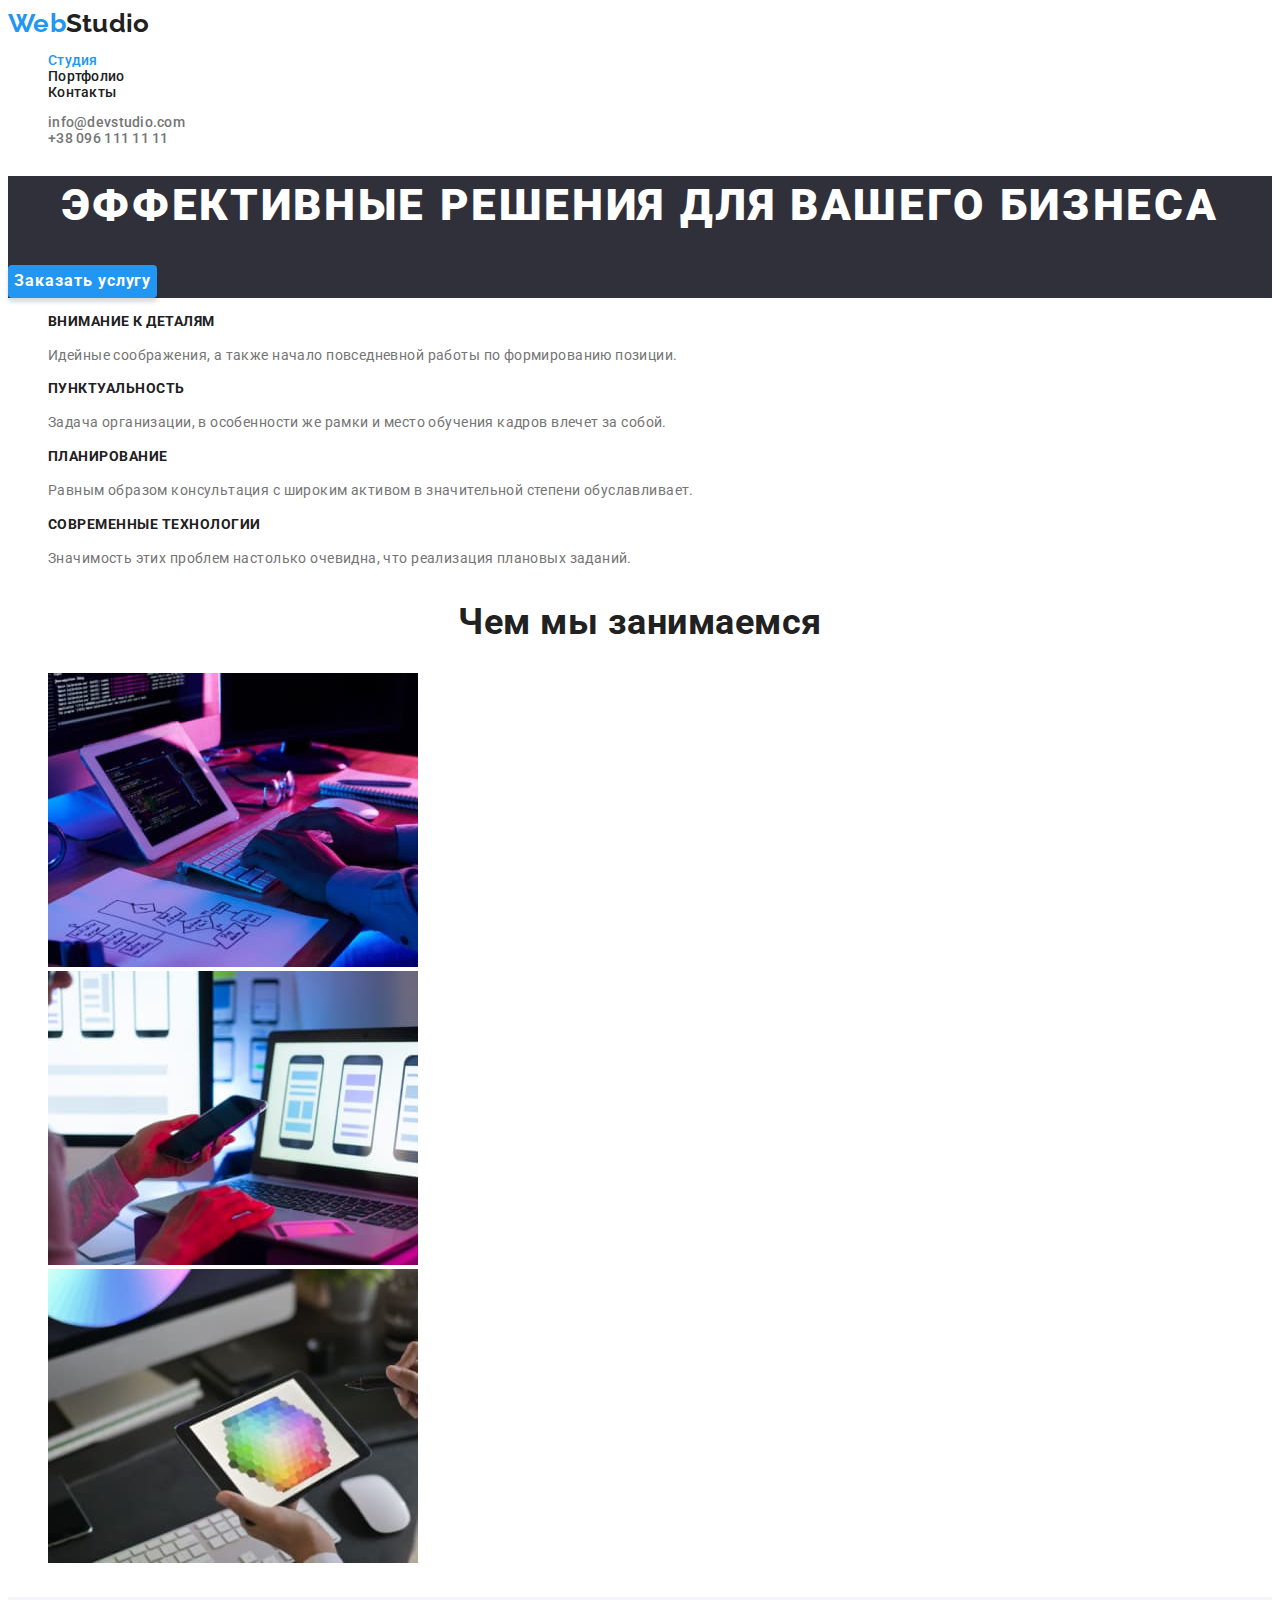
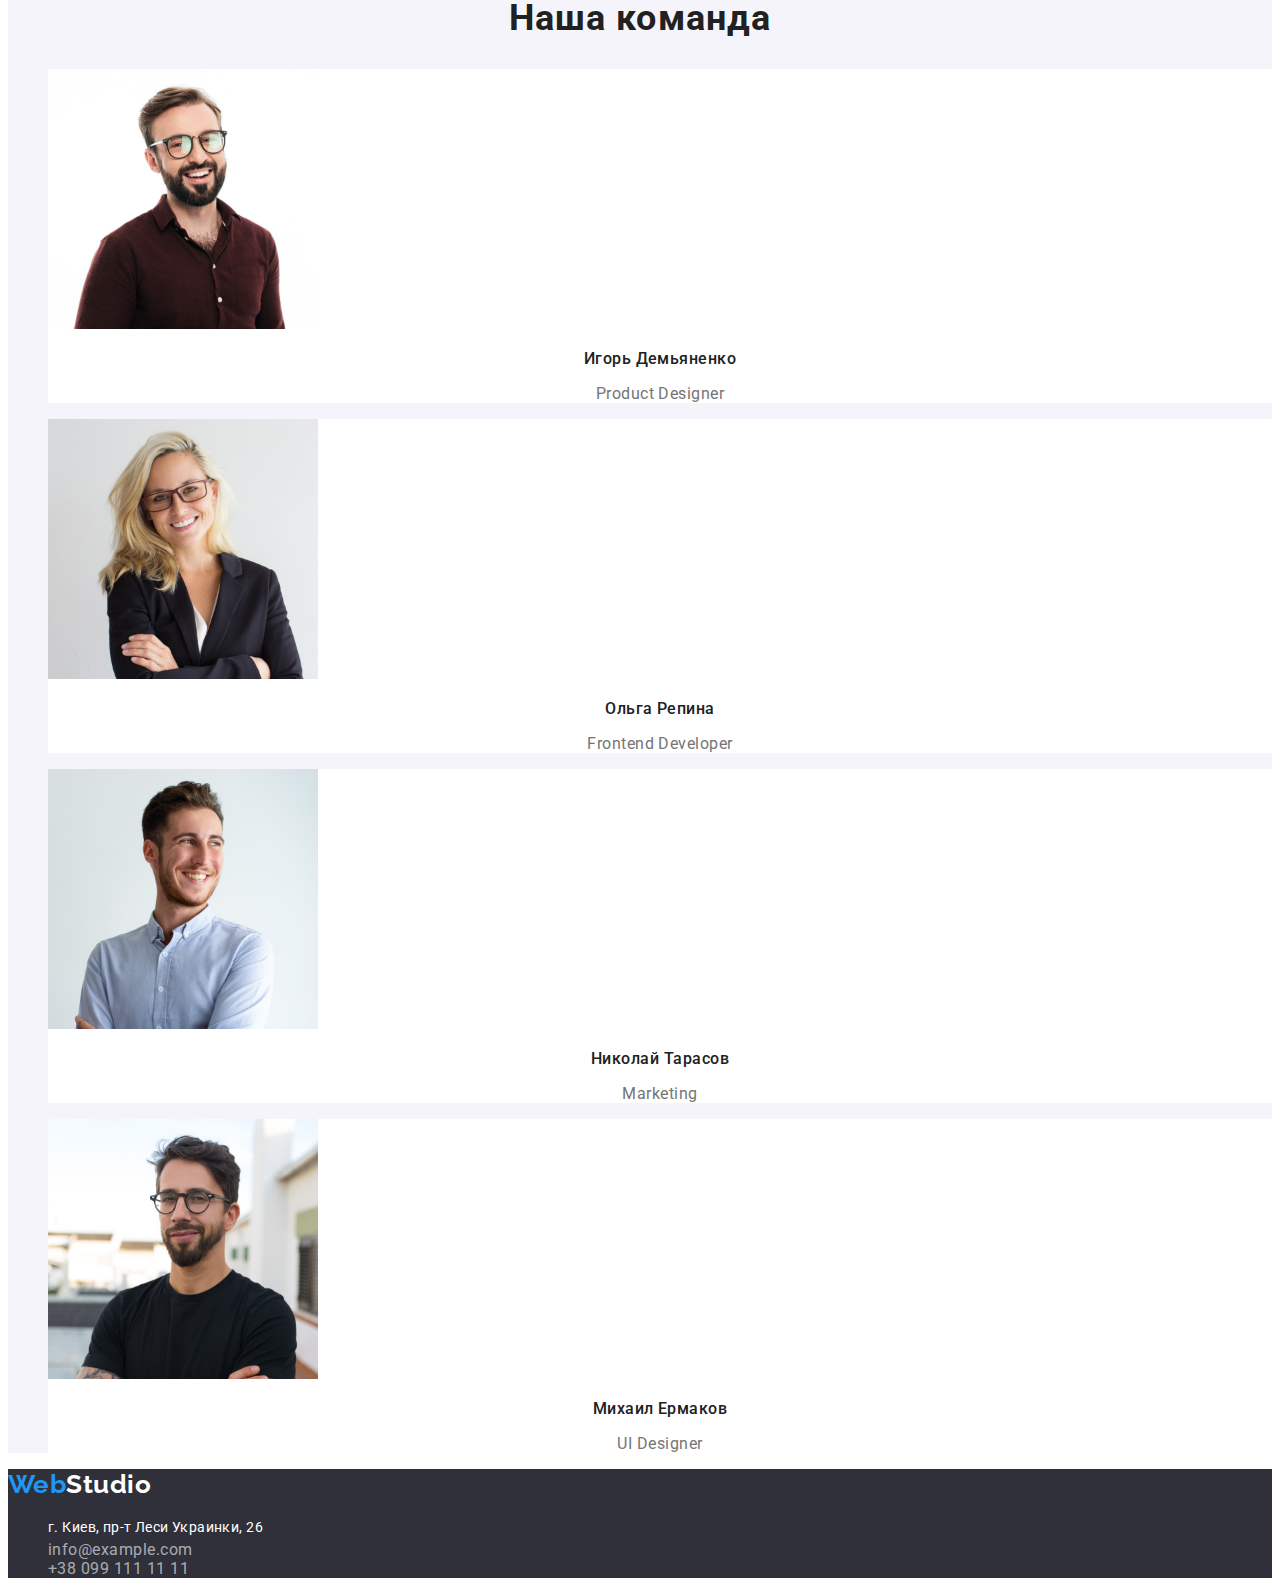
==== commit 430a2ea8: "final fix" ====
--- a/index.html
+++ b/index.html
@@ -94,8 +94,8 @@
             <li class="adress-item adress">
                 <a class="link" href="https://goo.gl/maps/iJpznAyeSHseySaG7" target="_blank" rel="noreferrer noopener nofollow" >
                 г. Киев, пр-т Леси Украинки, 26</a></li>
-            <li class="adress-item"><a class="link" href="mailto:info@example.com">info@example.com</a></li>
-            <li class="adress-item"><a class="link" href="tel:+380991111111">+38 099 111 11 11</a></li>
+            <li class="adress-item"><a class="link contact" href="mailto:info@example.com">info@example.com</a></li>
+            <li class="adress-item"><a class="link contact" href="tel:+380991111111">+38 099 111 11 11</a></li>
         </ul>
     </address>
     </footer>
--- a/css/styles.css
+++ b/css/styles.css
@@ -196,6 +196,9 @@
     letter-spacing: 0.03em;
     color: #FFFFFF;
 }
+.contact {
+color: rgba(255, 255, 255, 0.6);
+}
 footer .logo {
     color: #FFFFFF;
 }
@@ -211,7 +214,6 @@
 }
 
 .portfolio-text {
-font-size: 16px;
 line-height: 1.88;
 letter-spacing: 0.03em;
 color: var(--secondary-color);
@@ -243,3 +245,4 @@
 
     box-shadow: 0px 3px 1px rgba(0, 0, 0, 0.1), 0px 1px 2px rgba(0, 0, 0, 0.08), 0px 2px 2px rgba(0, 0, 0, 0.12);
 }
+
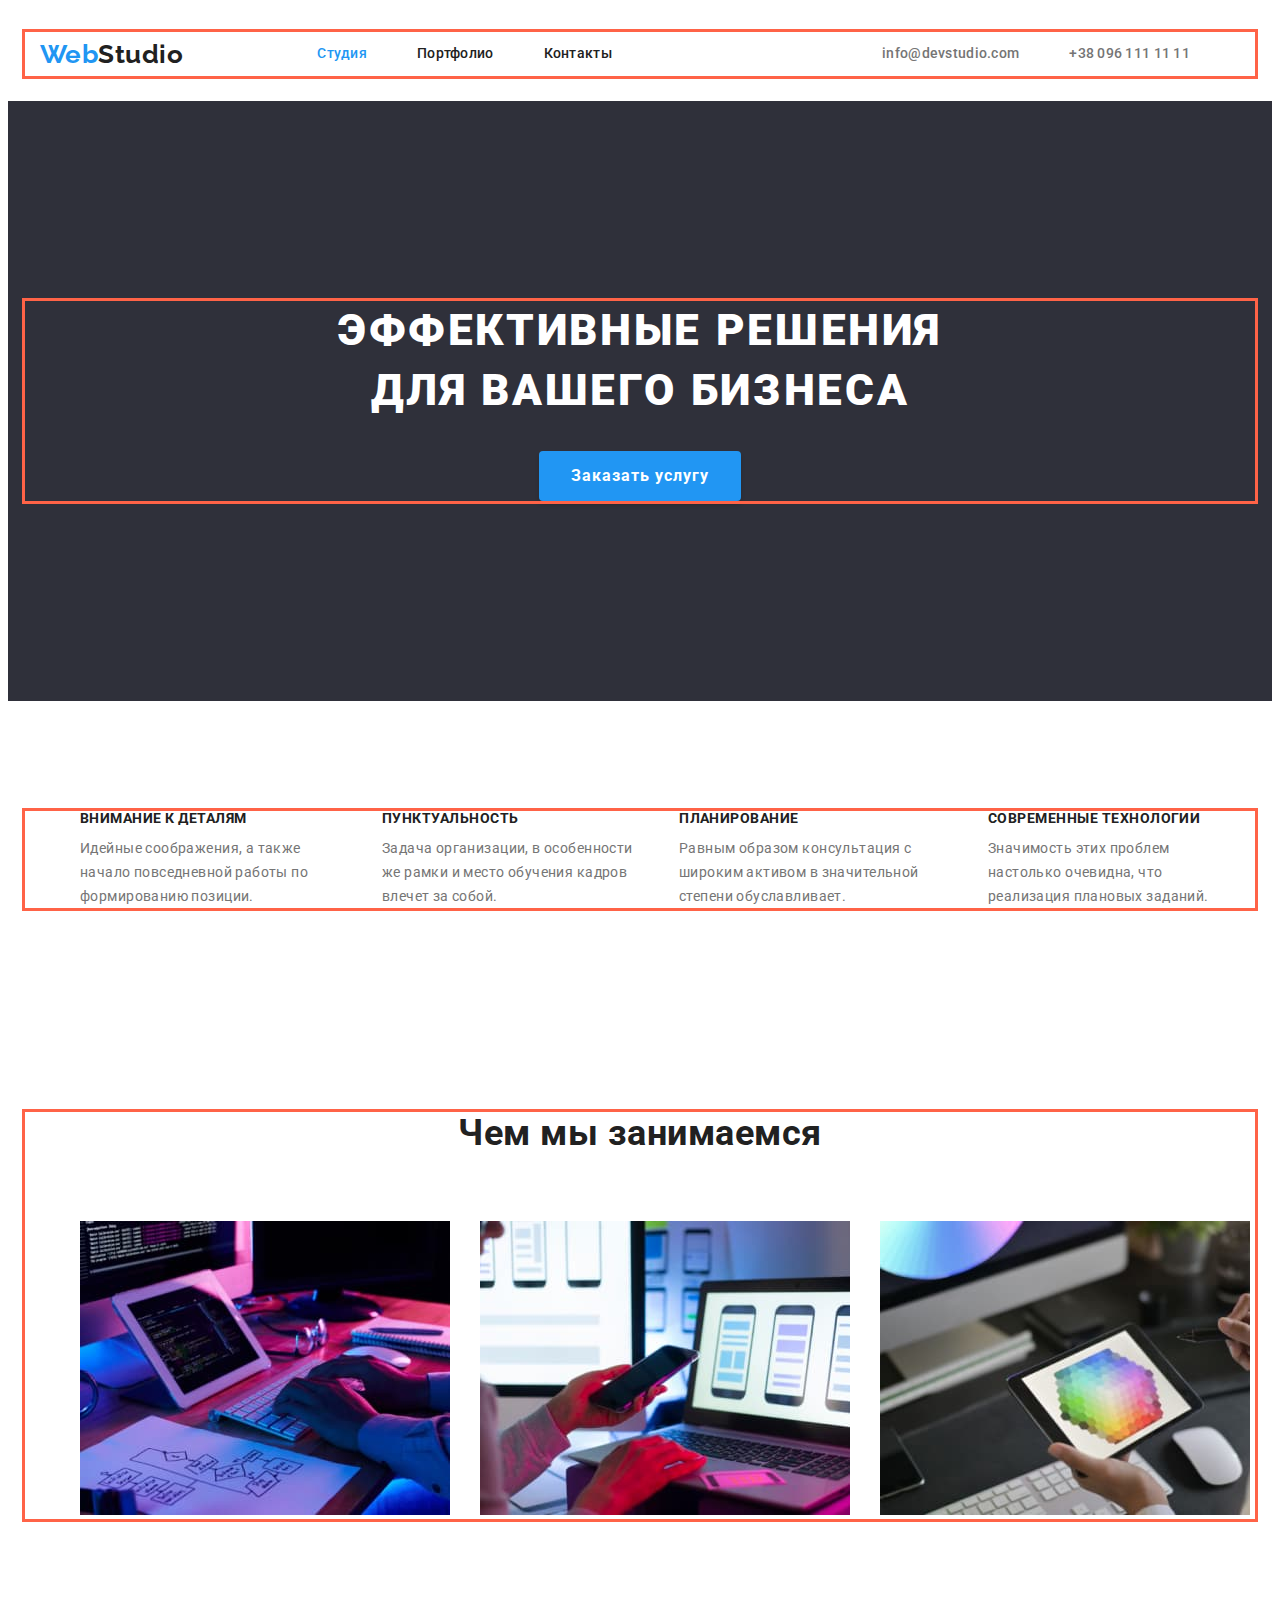
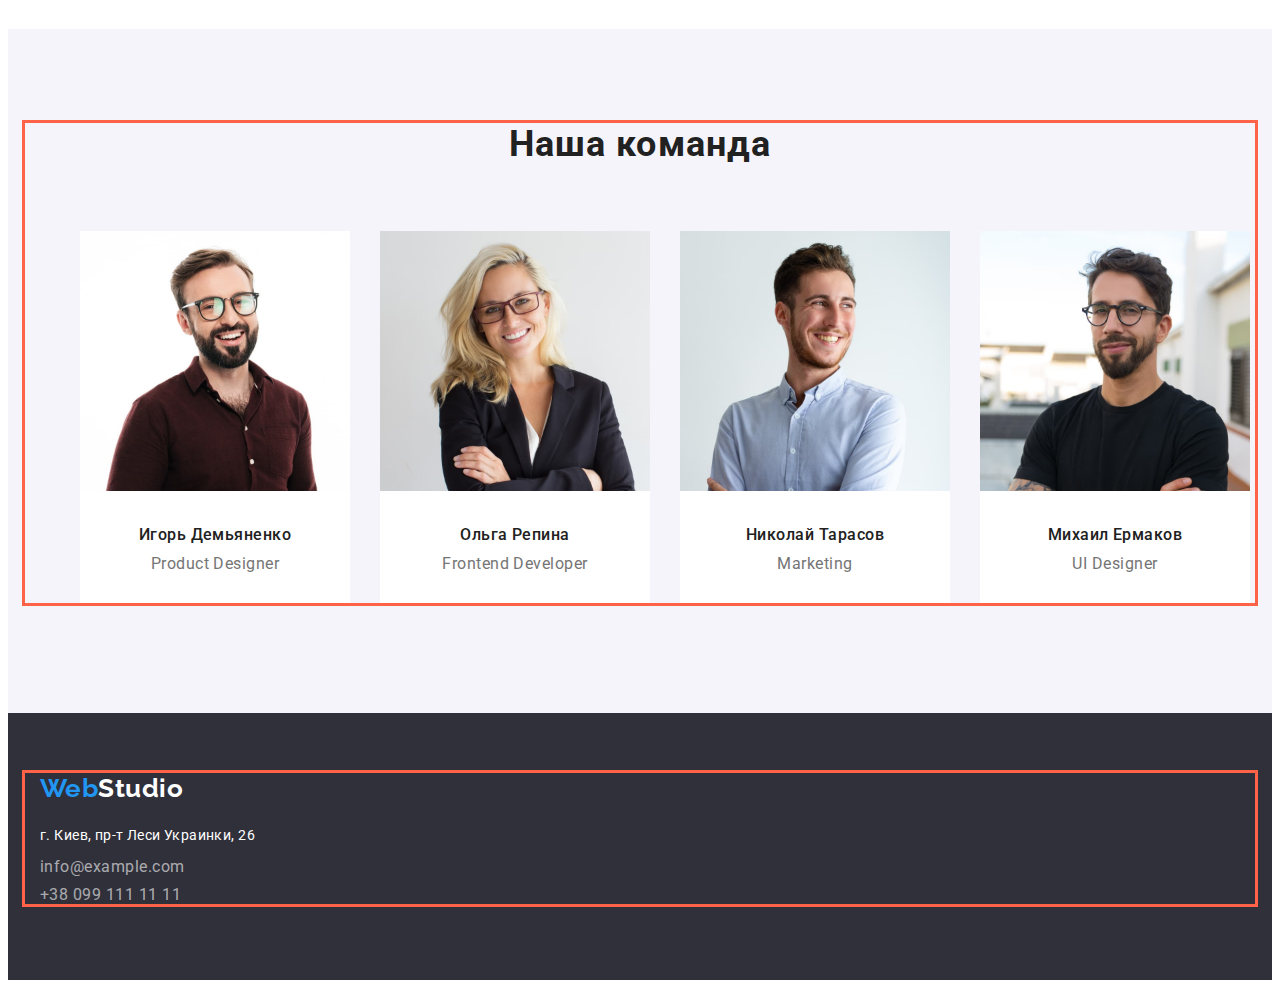
==== commit 5a2b1b6b: "home work finish" ====
--- a/index.html
+++ b/index.html
@@ -8,96 +8,115 @@
     <link rel="preconnect" href="https://fonts.gstatic.com" crossorigin>
     <link href="https://fonts.googleapis.com/css2?family=Montserrat:wght@400;700&family=Raleway:wght@700&family=Roboto:wght@400;500;700;900&display=swap" 
     rel="stylesheet">
-    <link rel="stylesheet" href="prettier.json">
+    <!-- <link rel="stylesheet" href="prettier.json"> -->
+    <link rel="stylesheet" href="https://cdnjs.cloudflare.com/ajax/libs/modern-normalize/1.1.0/modern-normalize.min.css" 
+    integrity="sha512-wpPYUAdjBVSE4KJnH1VR1HeZfpl1ub8YT/NKx4PuQ5NmX2tKuGu6U/JRp5y+Y8XG2tV+wKQpNHVUX03MfMFn9Q==" 
+    crossorigin="anonymous" referrerpolicy="no-referrer" />
     <link rel="stylesheet" href="./css/styles.css">
     <title>Web Studio</title>
 </head>
 <body>
-    <header> 
-        <nav class="navigation">
+    <header class="header"> 
+        <div class="container">
             <a class="logo" href="./index.html"><span class="logo-blue">Web</span>Studio</a>
-            <ul class="navigation-list list">
-                <li class="navigation-item"><a class="link curent" href="./index.html">Студия</a></li>
-                <li class="navigation-item"><a class="link" href="./portfolio.html">Портфолио</a></li>
-                <li class="navigation-item"><a class="link" href="">Контакты</a></li>
+            <nav class="navigation">
+                <ul class="navigation-list list">
+                    <li class="navigation-item"><a class="link curent" href="./index.html">Студия</a></li>
+                    <li class="navigation-item"><a class="link" href="./portfolio.html">Портфолио</a></li>
+                    <li class="navigation-item"><a class="link" href="">Контакты</a></li>
+                </ul>
+            </nav>
+            <ul class="contact-list list">
+                <li><a class="link" href="mailto:info@devstudio.com">info@devstudio.com</a></li>
+                <li><a class="link" href="tel:+380961111111">+38 096 111 11 11</a></li>
             </ul>
-        </nav>
-        <ul class="comtact-list list">
-            <li><a class="link" href="mailto:info@devstudio.com">info@devstudio.com</a></li>
-            <li><a class="link" href="tel:+380961111111">+38 096 111 11 11</a></li>
-        </ul>
+        </div>
     </header>
     <main>
         <section class="hero">
-            <h1 class="hero-title">Эффективные решения для вашего бизнеса</h1>
-            <button class="hero-btn" type="button">Заказать услугу</button>
-        </section>
-        <section class="features">
-            <h2 class="visually-hidden">Особенности</h2>
-            <ul class="feateres-list">
-                <li class="features-item">
-                    <h3 class="features-title">Внимание к деталям</h3>
-                    <p class="features-text">Идейные соображения, а также начало повседневной работы по формированию позиции.</p>
-                </li>
-                <li class="features-item">
-                    <h3 class="features-title">Пунктуальность</h3>
-                    <p class="features-text">Задача организации, в особенности же рамки и место обучения кадров влечет за собой.</p>
-                </li>
-                <li class="features-item">
-                    <h3 class="features-title">Планирование</h3>
-                    <p class="features-text">Равным образом консультация с широким активом в значительной степени обуславливает.</p>
-                </li>
-                <li class="features-item">
-                    <h3 class="features-title">Современные технологии</h3>
-                    <p class="features-text">Значимость этих проблем настолько очевидна, что реализация плановых заданий.</p>
-                </li>
-            </ul>
+            <div class="container">
+                <h1 class="hero-title">Эффективные решения для вашего бизнеса</h1>
+                <button class="hero-btn" type="button">Заказать услугу</button>
+            </div>
+            </section>
+            <section class="features">
+                <div class="container">
+                    <h2 class="visually-hidden">Особенности</h2>
+                    <ul class="feateres-list">
+                        <li class="features-item">
+                            <h3 class="features-title">Внимание к деталям</h3>
+                            <p class="features-text">Идейные соображения, а также начало повседневной работы по формированию позиции.</p>
+                        </li>
+                        <li class="features-item">
+                            <h3 class="features-title">Пунктуальность</h3>
+                            <p class="features-text">Задача организации, в особенности же рамки и место обучения кадров влечет за собой.</p>
+                        </li>
+                        <li class="features-item">
+                            <h3 class="features-title">Планирование</h3>
+                            <p class="features-text">Равным образом консультация с широким активом в значительной степени обуславливает.</p>
+                        </li>
+                        <li class="features-item">
+                            <h3 class="features-title">Современные технологии</h3>
+                            <p class="features-text">Значимость этих проблем настолько очевидна, что реализация плановых заданий.</p>
+                        </li>
+                    </ul>
+                </div>
         </section>
         <section class="busines">
-            <h2 class="busines-title">Чем мы занимаемся</h2>
+            <div class="container">
+                <h2 class="busines-title">Чем мы занимаемся</h2>
             <ul class="busines-list">
                 <li class="busines-item"><img src="./images/img.jpg" alt="вычисления на планшете" width="370"></li>
                 <li class="busines-item"><img src="./images/img2.jpg" alt="фоткаем клавиатуру с телефона" width="370" ></li>
                 <li class="busines-item"><img src="./images/img1.jpg" alt="пентагонная палитра на планшете" width="370"></li>
             </ul>
+        </div>
         </section>
         <section class="team">
-            <h2 class="team-title">Наша команда</h2>
-            <ul class="team-list">
-                <li class="team-member">
-                    <img src="./images/igor.jpg" width="270" alt="Игорь">
-                    <h3 class="team-member-name">Игорь Демьяненко</h3>
-                    <p class="team-position" lang="en">Product Designer</p>
-                </li>
-                <li class="team-member">
-                    <img src="./images/olya.jpg" width="270" alt="Оля">
-                    <h3 class="team-member-name">Ольга Репина</h3>
-                    <p class="team-position" lang="en">Frontend Developer</p>
-                </li>
-                <li class="team-member">
-                    <img src="./images/kolya.jpg" width="270" alt="Коля">
-                    <h3 class="team-member-name">Николай Тарасов</h3>
-                    <p class="team-position" lang="en">Marketing</p>
-                </li>
-                <li class="team-member">
-                    <img src="./images/misha.jpg" width="270" alt="Миша">
-                    <h3 class="team-member-name">Михаил Ермаков</h3>
-                    <p class="team-position" lang="en">UI Designer</p>
-                </li>
-            </ul>
+            <div class="container">
+                <h2 class="team-title">Наша команда</h2>
+                <ul class="team-list">
+                    <li class="team-member">
+                        <img src="./images/igor.jpg" width="270" alt="Игорь">
+                        <div class="worker"><h3 class="team-member-name">Игорь Демьяненко</h3>
+                            <p class="team-position" lang="en">Product Designer</p>
+                        </div>
+                    </li>
+                    <li class="team-member">
+                        <img src="./images/olya.jpg" width="270" alt="Оля">
+                        <div class="worker"><h3 class="team-member-name">Ольга Репина</h3>
+                        <p class="team-position" lang="en">Frontend Developer</p>
+                    </div>
+                    </li>
+                    <li class="team-member">
+                        <img src="./images/kolya.jpg" width="270" alt="Коля">
+                        <div class="worker"><h3 class="team-member-name">Николай Тарасов</h3>
+                        <p class="team-position" lang="en">Marketing</p> 
+                    </div>
+                    </li>
+                    <li class="team-member">
+                        <img src="./images/misha.jpg" width="270" alt="Миша">
+                        <div class="worker"><h3 class="team-member-name">Михаил Ермаков</h3>
+                        <p class="team-position" lang="en">UI Designer</p>
+                    </div>
+                    </li>
+                </ul>
+            </div>
         </section>
     </main>
     <footer>
-        <a class="logo" href="./index.html"><span class="logo-blue">Web</span>Studio</a>
-        <address>
-        <ul class="adress-list">
-            <li class="adress-item adress">
-                <a class="link" href="https://goo.gl/maps/iJpznAyeSHseySaG7" target="_blank" rel="noreferrer noopener nofollow" >
-                г. Киев, пр-т Леси Украинки, 26</a></li>
-            <li class="adress-item"><a class="link contact" href="mailto:info@example.com">info@example.com</a></li>
-            <li class="adress-item"><a class="link contact" href="tel:+380991111111">+38 099 111 11 11</a></li>
-        </ul>
-    </address>
+        <div class="container"> 
+            <a class="logo" href="./index.html"><span class="logo-blue">Web</span>Studio</a>
+            <address>
+            <ul class="adress-list">
+                <li class="adress-item adress">
+                    <a class="link" href="https://goo.gl/maps/iJpznAyeSHseySaG7" target="_blank" rel="noreferrer noopener nofollow" >
+                    г. Киев, пр-т Леси Украинки, 26</a></li>
+                <li class="adress-item"><a class="link contact" href="mailto:info@example.com">info@example.com</a></li>
+                <li class="adress-item"><a class="link contact" href="tel:+380991111111">+38 099 111 11 11</a></li>
+            </ul>
+        </address>
+    </div>
     </footer>
     
 </body>
--- a/css/styles.css
+++ b/css/styles.css
@@ -12,6 +12,39 @@
     letter-spacing: 0.03em;
 }
 
+p,
+h1,
+h2, 
+h4,
+h3 {
+    margin: 0;
+    margin-left: auto;
+    margin-right: auto;
+}
+ul, {
+    margin: 0%;
+    padding-left: 0%;
+}
+
+.container {
+    width: 1200px;
+    margin: 0 auto;
+    padding: 0 15px;
+
+    outline: solid tomato;
+}
+
+.header {
+    padding-top: 24px;
+    padding-bottom: 25px;
+    background-color: var(--background-color);
+}
+
+.header .container {
+    display: flex;
+    align-items: center;
+}
+
 /* Header */
 
 .logo { 
@@ -21,6 +54,8 @@
     font-size: 26px;
     line-height: 1.19;
     color: #212121;
+
+    margin-right: 94px;
 }
 
 .navigation,
@@ -30,6 +65,18 @@
     font-size: 14px;
     line-height: 1.14;
     letter-spacing: 0.02em;
+}
+
+.navigation-list {
+    display: flex;
+}
+
+.navigation-item:not(:last-child) {
+    margin-right: 50px;
+}
+
+.contact-list .link:first-child {
+    margin-right: 50px;
 }
 .logo-blue {
     color: var(--accent-color);
@@ -55,7 +102,7 @@
 }
 
 
-.comtact-list {
+.contact-list {
     list-style: none;
     font-weight: 500;
     font-size: 14px;
@@ -63,11 +110,15 @@
     letter-spacing: 0.02em;
 
     color: var(--secondary-color);
+    display: flex;
+    margin-left: auto;
 }
 
 /* -----------------------------------------------Hero */
 .hero { 
     background-color:#2F303A;
+    padding: 200px 0;
+    text-align: center;
 }
 .hero-title {    
     font-style: normal;    
@@ -78,6 +129,10 @@
     letter-spacing: 0.06em;    
     text-transform: uppercase;    
     color: #FFFFFF;
+    text-align: center;
+
+    width: 696px;
+    margin-bottom: 30px;
 }
 .hero-btn {
     font-family: inherit;
@@ -85,6 +140,8 @@
     box-shadow: 0px 4px 4px rgba(0, 0, 0, 0.15);
     border-radius: 4px;
     border: none;
+    min-width: 200px;
+    padding: 10px 32px;
 
     font-weight: 700;
     font-size: 16px;
@@ -101,6 +158,7 @@
 
 /* ---------------------------------------------------features */
 .features { 
+    padding: 94px 0;
 }
 .visually-hidden {
     position: absolute;
@@ -119,10 +177,18 @@
     font-size: 14px;
     line-height: 1.14;
     text-transform: uppercase;
+
+    padding-bottom: 10px;
 }
 .feateres-list {
     list-style: none ;
-}
+    display: flex;
+    gap: 30px;
+}
+.featers-item:not(:last-child) {
+    padding-right: 60px;
+}
+
 .features-text {
     font-size: 14px;
     line-height: 1.71;
@@ -132,23 +198,29 @@
 
 /* -----------------------------------------------------Чем мы занимаемся */
 .busines {
+    padding: 94px 0;
 }
 .busines-title {
     font-weight: 700;
     font-size: 36px;
     line-height: 1.17;
     text-align: center;
+    padding-bottom: 50px;
 }
 .busines-list {
+    display: flex;
+    gap: 30px;
 }
 .busines-item {
     list-style: none;
+
 }
 
 /* ---------------------------------------------------------team */
 .team { 
     background-color: 
     #F5F4FA;
+    padding: 94px 0;
 }
 .team-title {
     font-weight: 700;
@@ -159,12 +231,24 @@
 
     color: var(--prime-color);
 
+    padding-bottom: 50px;
 }
 .team-list {
     list-style: none;
-}
+    display: flex;
+}
+.team-member:not(:last-child) {
+    margin-right: 30px;
+}
+
 .team-member {
     background-color: var(--background-color);
+}
+
+.worker {
+    padding-top: 30px;
+    padding-bottom: 30px;
+    text-align: center;
 }
 .team-member-name {
     font-weight: 500;
@@ -172,6 +256,8 @@
     line-height: 1.19;
     text-align: center;
     color: var(--prime-color);
+
+    padding-bottom: 10px;
 }
 
 .team-position {
@@ -182,19 +268,28 @@
  /* ------------------------------------------------------------------footer */
 footer {
     background-color: #2F303A;
+    padding-top: 60px;
+    padding-bottom: 60px;
 }
 address {
     font-style: normal;
-}
+    margin-top: 20px;
+}
+
 .adress-list { 
     list-style: none;
+    display: flex;
+    flex-direction: column;
+    gap: 9px;
     
+    padding-left: 0;
 }
 .adress>.link {
     font-size: 14px;
     line-height: 1.71;
     letter-spacing: 0.03em;
     color: #FFFFFF;
+
 }
 .contact {
 color: rgba(255, 255, 255, 0.6);
@@ -219,10 +314,35 @@
 color: var(--secondary-color);
 }
 
-.portfolio-list,
+
+.portfolio-list {
+    padding-left: 0;
+    list-style: none;
+    display: flex;
+    flex-wrap: wrap;
+    margin-left: -30px;
+    margin-top: -30px;
+}
+
+.portfolio-cards {
+    flex-basis: calc((100% - 90px) / 3);
+    margin-left: 30px;
+    margin-top: 30px;
+
+}
+
+.portfolio-items {
+    padding: 20px 24px;
+}
+
+
 .filter-list {
+    display: flex;
     text-decoration: none;
     list-style: none;
+    margin-bottom: 50px;
+    margin-top: 94px;
+    justify-content: center;
 }
 
 .filter-btn {
@@ -237,7 +357,12 @@
     border: none;
 
     cursor: pointer;
-}
+    padding: 6px 22px;
+    margin-right: 8px;
+}
+
+
+
 .filter-btn:hover,
 .filter-btn:focus {
     color: #ffffff;
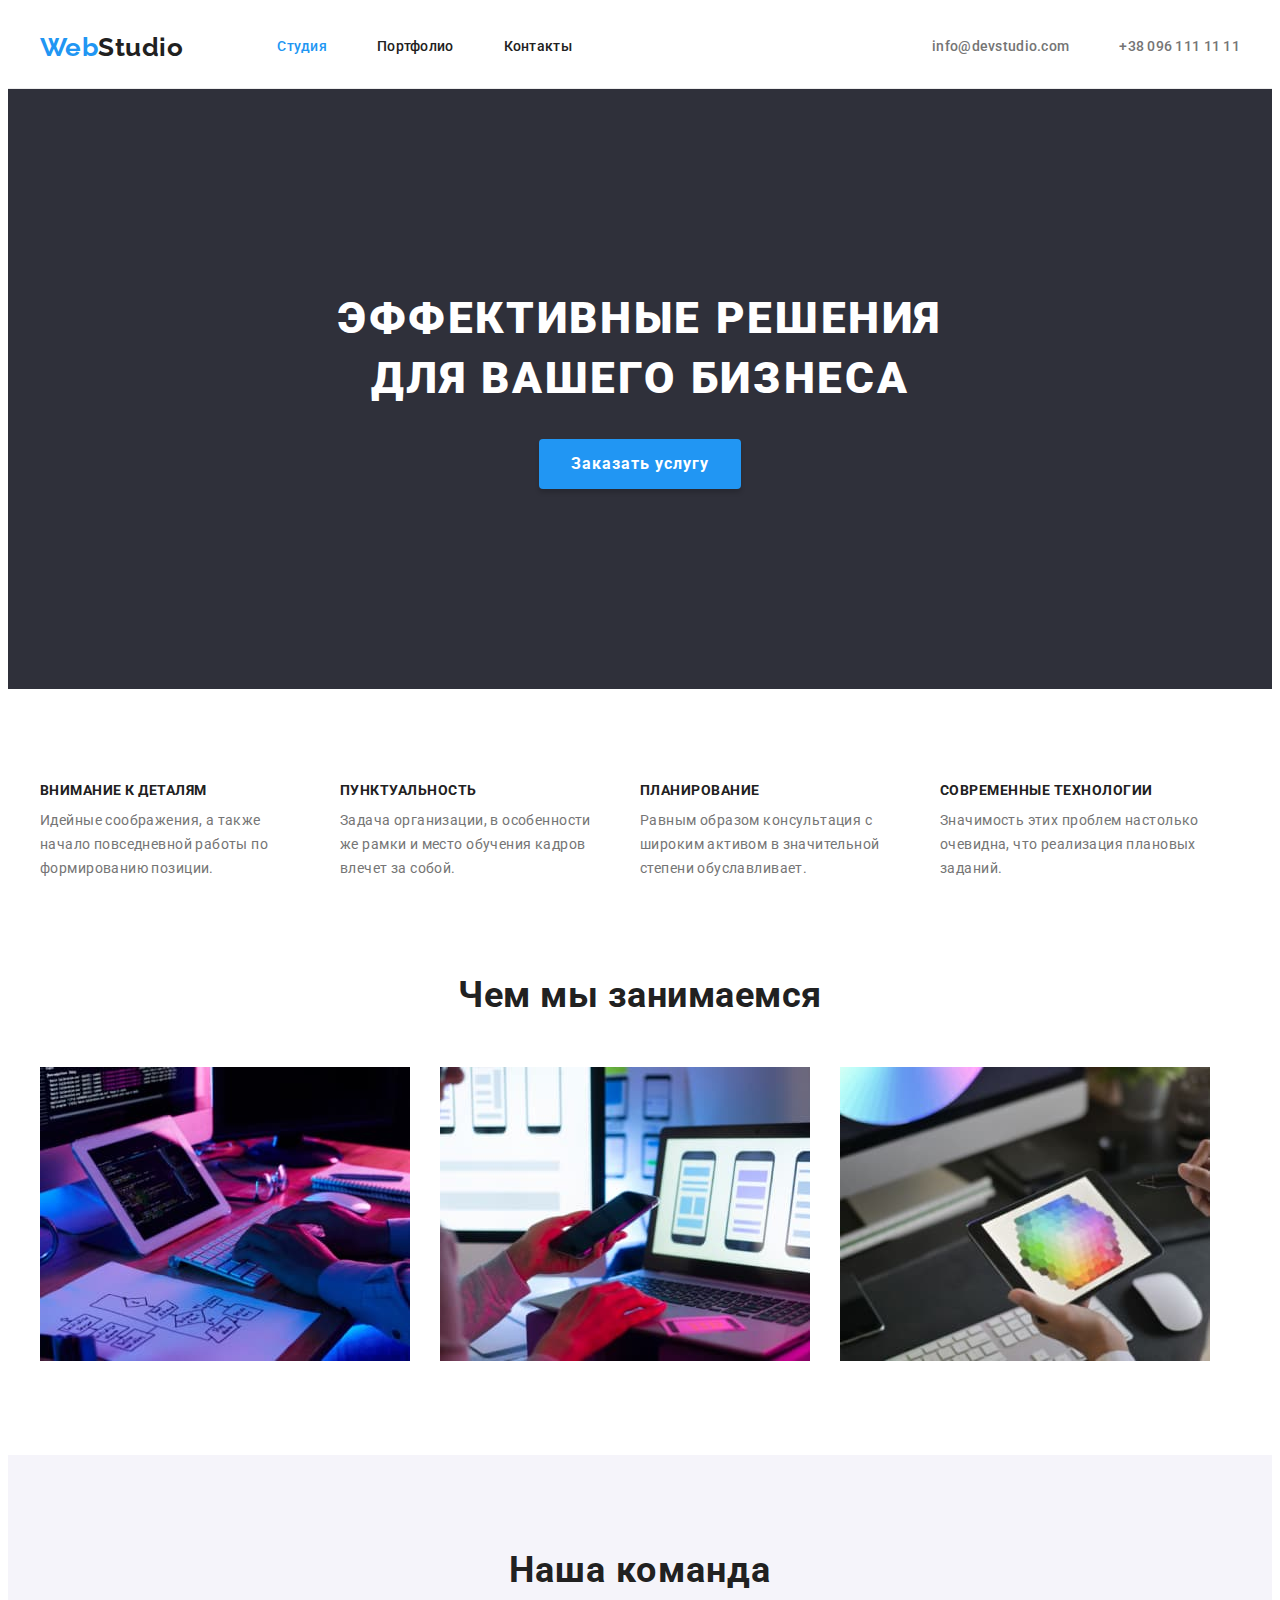
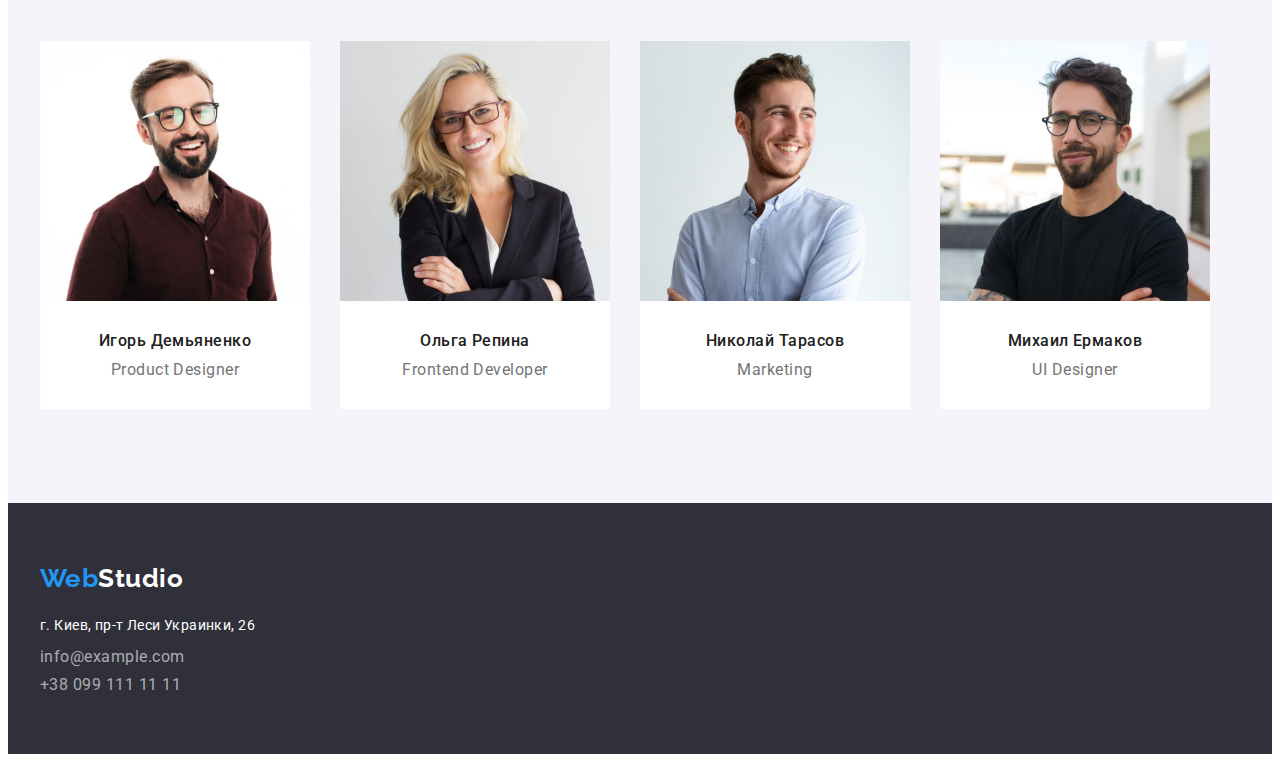
==== commit 7ec297ce: "fix after mentor check" ====
--- a/index.html
+++ b/index.html
@@ -27,8 +27,8 @@
                 </ul>
             </nav>
             <ul class="contact-list list">
-                <li><a class="link" href="mailto:info@devstudio.com">info@devstudio.com</a></li>
-                <li><a class="link" href="tel:+380961111111">+38 096 111 11 11</a></li>
+                <li class="contact-link"><a class="link" href="mailto:info@devstudio.com">info@devstudio.com</a></li>
+                <li class="contact-link"><a class="link" href="tel:+380961111111">+38 096 111 11 11</a></li>
             </ul>
         </div>
     </header>
--- a/css/styles.css
+++ b/css/styles.css
@@ -10,6 +10,11 @@
     color: var(--prime-color);
     background-color: var(--background-color);
     letter-spacing: 0.03em;
+}
+
+img {
+    display: block;
+    max-width: 100%;
 }
 
 p,
@@ -21,7 +26,7 @@
     margin-left: auto;
     margin-right: auto;
 }
-ul, {
+ul {
     margin: 0%;
     padding-left: 0%;
 }
@@ -30,14 +35,13 @@
     width: 1200px;
     margin: 0 auto;
     padding: 0 15px;
-
-    outline: solid tomato;
 }
 
 .header {
     padding-top: 24px;
     padding-bottom: 25px;
     background-color: var(--background-color);
+    border-bottom: 1px solid #ECECEC;
 }
 
 .header .container {
@@ -75,7 +79,7 @@
     margin-right: 50px;
 }
 
-.contact-list .link:first-child {
+.contact-list .contact-link:not(:last-child) {
     margin-right: 50px;
 }
 .logo-blue {
@@ -158,7 +162,7 @@
 
 /* ---------------------------------------------------features */
 .features { 
-    padding: 94px 0;
+    padding-top: 94px;
 }
 .visually-hidden {
     position: absolute;
@@ -178,13 +182,18 @@
     line-height: 1.14;
     text-transform: uppercase;
 
-    padding-bottom: 10px;
+    margin-bottom: 10px;
 }
 .feateres-list {
     list-style: none ;
     display: flex;
     gap: 30px;
 }
+
+.features-item {
+    width: 270px;
+}
+
 .featers-item:not(:last-child) {
     padding-right: 60px;
 }
@@ -205,15 +214,18 @@
     font-size: 36px;
     line-height: 1.17;
     text-align: center;
-    padding-bottom: 50px;
+    margin-bottom: 50px;
 }
 .busines-list {
     display: flex;
-    gap: 30px;
-}
+}
+
 .busines-item {
     list-style: none;
-
+}
+
+.busines-item:not(:last-child) {
+    margin-right: 30px;
 }
 
 /* ---------------------------------------------------------team */
@@ -231,7 +243,7 @@
 
     color: var(--prime-color);
 
-    padding-bottom: 50px;
+    margin-bottom: 50px;
 }
 .team-list {
     list-style: none;
@@ -257,7 +269,7 @@
     text-align: center;
     color: var(--prime-color);
 
-    padding-bottom: 10px;
+    margin-bottom: 10px;
 }
 
 .team-position {
@@ -316,6 +328,7 @@
 
 
 .portfolio-list {
+    padding-bottom: 94px;
     padding-left: 0;
     list-style: none;
     display: flex;
@@ -325,6 +338,7 @@
 }
 
 .portfolio-cards {
+
     flex-basis: calc((100% - 90px) / 3);
     margin-left: 30px;
     margin-top: 30px;
@@ -333,6 +347,9 @@
 
 .portfolio-items {
     padding: 20px 24px;
+    border-right: 1px solid #EEEEEE;
+    border-bottom: 1px solid #EEEEEE;
+    border-left: 1px solid #EEEEEE;
 }
 
 
